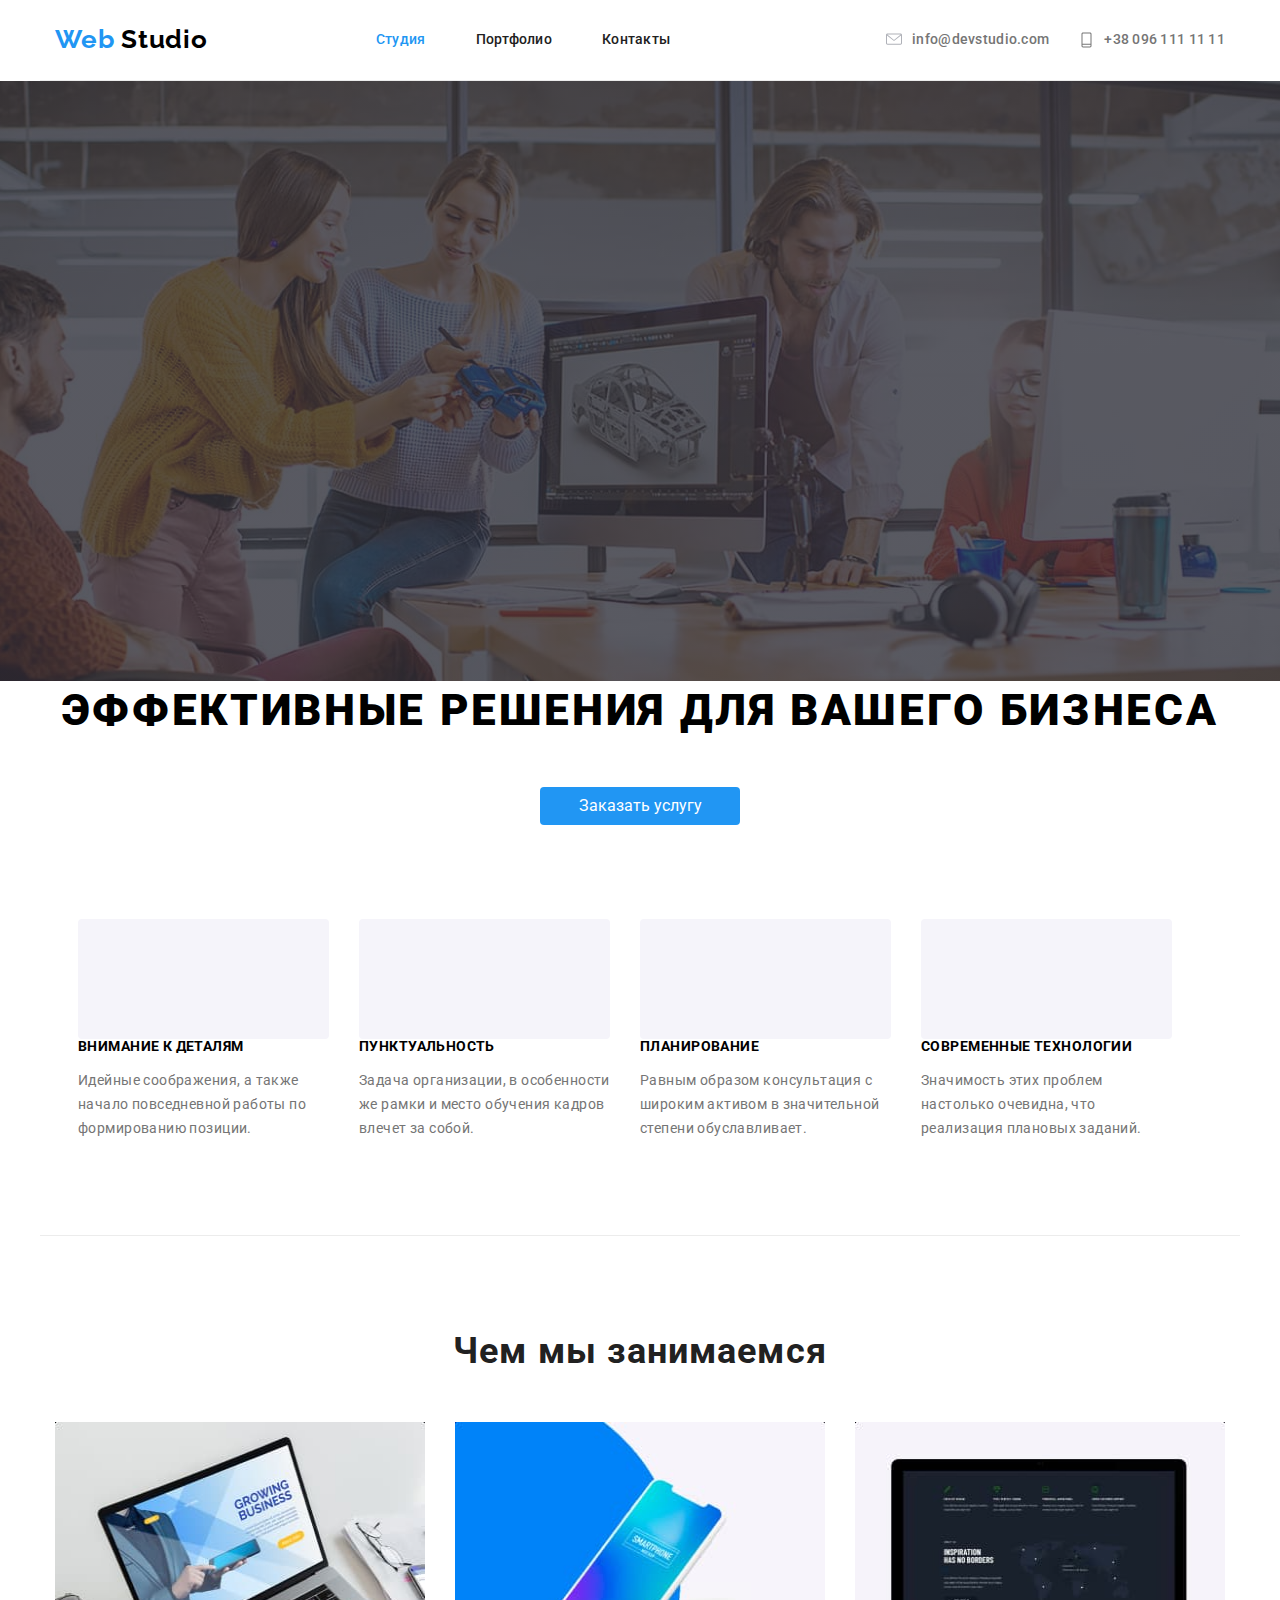
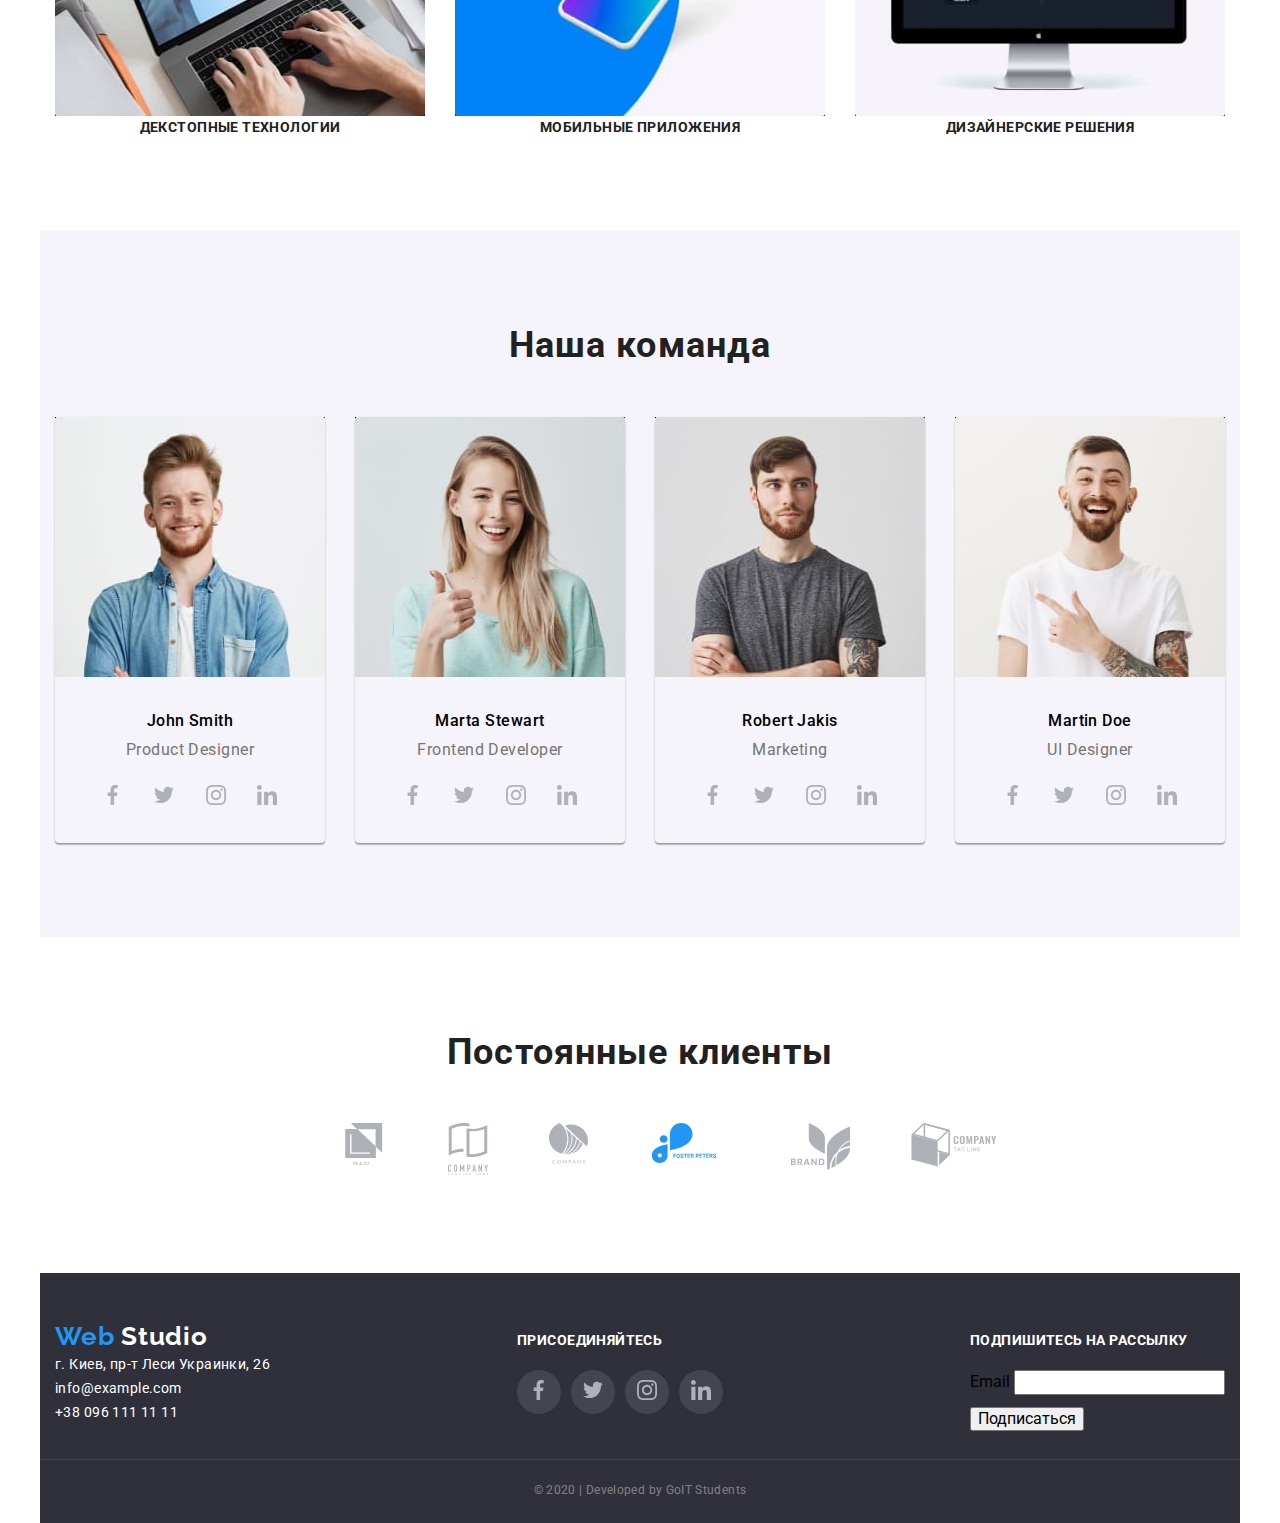
==== index.html @ b24c8917 "Сделал справйт шапку" ====
<!DOCTYPE html>
<html lang="ru">
  <head>
    <meta charset="UTF-8" />
    <meta name="viewport" content="width=device-width, initial-scale=1.0" />
    <title>Document</title>

    <link
      rel="stylesheet"
      href="https://fonts.googleapis.com/css2?family=Raleway:wght@700&family=Roboto:wght@400;500;700;900&display=swap"
    />
    <link
      rel="stylesheet"
      href="https://cdnjs.cloudflare.com/ajax/libs/modern-normalize/0.6.0/modern-normalize.min.css"
    />
    <link rel="stylesheet" href="./css/style.css" />
  </head>
  <body>
    <!--Навигация-->
    <header>
      <div class="conteiner main-nav bord">
        <nav class="main-nav">
          <a href="/">
            <p class="logo-text"><span class="logo">Web</span> Studio</p>
          </a>
          <ul class="site-nav list">
            <li class="item">
              <a href="" class="site-nav link current">Студия</a>
            </li>
            <li class="item">
              <a href="./portfolio.html" class="link">Портфолио</a>
            </li>
            <li class="item"><a href="" class="link">Контакты</a></li>
          </ul>
        </nav>
        <ul class="auth-nav list">
          <li class="item">
            <a href="mailto:info@devstudio.com" class="icon-envelope link"
              >info@devstudio.com
              <svg class="svg-envelope" width="16px" heigth="11px">
                <use href="./image/symbol-defs.svg#icon-envelope-logo"></use>
              </svg>
            </a>
          </li>
          <li class="item">
            <a href="tel:+380961111111" class="icon-vector link"
              >+38 096 111 11 11
              <svg class="svg-vector" width="15px" height="20px" ;>
                <use href="./image/symbol-defs.svg#icon-vector"></use>
              </svg>
            </a>
          </li>
        </ul>
      </div>
    </header>

    <main>
      <!--Герои-->

      <section class="hero">
        <div class="overlay"></div>

        <h1 class="hero-text">эффективные решения для вашего бизнеса</h1>
        <a href="" class="button">Заказать услугу</a>
      </section>

      <!--Преимущества-->

      <section>
        <div class="conteiner">
          <h2 class="visually-hidden">Преимущества</h2>
          <ul class="feature-list list">
            <li class="feature-item icon-antena item">
              <!-- <img
                src="./image/antena.svg"
                alt="Antena"
                width="70"
                height="70"
                class="image-feature"
              /> -->
              <h3 class="section-title">Внимание к деталям</h3>
              <p class="section-text">
                Идейные соображения, а также начало повседневной работы по
                формированию позиции.
              </p>
            </li>
            <li class="feature-item icon-watch item">
              <!-- <img
                src="./image/watch.svg"
                alt="watch"
                width="70"
                height="70"
                class="image-feature"
              /> -->
              <h3 class="section-title">Пунктуальность</h3>
              <p class="section-text">
                Задача организации, в особенности же рамки и место обучения
                кадров влечет за собой.
              </p>
            </li>
            <li class="feature-item icon-comp item">
              <!-- <img
                src="./image/comp.svg"
                alt=""
                width="70"
                height="70"
                class="image-feature"
              /> -->
              <h3 class="section-title">Планирование</h3>
              <p class="section-text">
                Равным образом консультация с широким активом в значительной
                степени обуславливает.
              </p>
            </li>
            <li class="feature-item icon-man item">
              <!-- <img
                src="./image/man.svg"
                alt=""
                width="70"
                height="70"
                class="image-feature"
              /> -->
              <h3 class="section-title">Современные технологии</h3>
              <p class="section-text">
                Значимость этих проблем настолько очевидна, что реализация
                плановых заданий.
              </p>
            </li>
          </ul>
        </div>
      </section>

      <!--Чем мы занимаемся-->

      <section>
        <div class="conteiner margin-res">
          <h2 class="section">Чем мы занимаемся</h2>
          <ul class="exp-list list">
            <li class="item">
              <img
                src="./image/img1.png"
                alt="notepad"
                width="370"
                height="294"
              />
              <p class="experience-text">Декстопные технологии</p>
            </li>
            <li class="item">
              <img
                src="./image/img2.png"
                alt="mobile"
                width="370"
                height="294"
              />
              <p class="experience-text">Мобильные приложения</p>
            </li>
            <li class="item">
              <img
                src="./image/img3.png"
                alt="design"
                width="370"
                height="294"
              />
              <p class="experience-text">Дизайнерские решения</p>
            </li>
          </ul>
        </div>
      </section>

      <!--Наша команда-->
      <section>
        <div class="conteiner color-com">
          <h2 class="section">Наша команда</h2>
          <ul class="command list">
            <li class="com-mar">
              <img
                src="./image/john-smith.png"
                alt="JohnSmith"
                width="270"
                height="260"
                class="image-com"
              />
              <h3 class="command-title">John Smith</h3>
              <p class="command-text">Product Designer</p>
              <ul class="svg-list social list">
                <li class="button-list">
                  <a href="#" class="button-icon" aria-label="Facebook">
                    <svg class="svg-icon">
                      <use
                        href="./image/icomoon/symbol-defs.svg#icon-facebook2"
                      ></use>
                    </svg>
                  </a>
                </li>
                <li class="button-list">
                  <a href="#" class="button-icon" aria-label="Twitter">
                    <svg class="svg-icon">
                      <use
                        href="./image/icomoon/symbol-defs.svg#icon-twitter2"
                      ></use>
                    </svg>
                  </a>
                </li>
                <li class="button-list">
                  <a href="#" class="button-icon" aria-label="Instagramm">
                    <svg class="svg-icon">
                      <use
                        href="./image/icomoon/symbol-defs.svg#icon-instagram2"
                      ></use>
                    </svg>
                  </a>
                </li>
                <li class="button-list">
                  <a href="#" class="button-icon" aria-label="LinkedID">
                    <svg class="svg-icon">
                      <use
                        href="./image/icomoon/symbol-defs.svg#icon-linkedid2"
                      ></use>
                    </svg>
                  </a>
                </li>
              </ul>
            </li>
            <li class="com-mar">
              <img
                src="./image/marta-steward.png"
                alt="MartaSteward"
                width="270"
                height="260"
                class="image-com"
              />
              <h3 class="command-title">Marta Stewart</h3>
              <p class="command-text">Frontend Developer</p>
              <ul class="svg-list social list">
                <li class="button-list">
                  <a href="#" class="button-icon" aria-label="Facebook">
                    <svg class="svg-icon">
                      <use
                        href="./image/icomoon/symbol-defs.svg#icon-facebook2"
                      ></use>
                    </svg>
                  </a>
                </li>
                <li class="button-list">
                  <a href="#" class="button-icon" aria-label="Twitter">
                    <svg class="svg-icon">
                      <use
                        href="./image/icomoon/symbol-defs.svg#icon-twitter2"
                      ></use>
                    </svg>
                  </a>
                </li>
                <li class="button-list">
                  <a href="#" class="button-icon" aria-label="Instagramm">
                    <svg class="svg-icon">
                      <use
                        href="./image/icomoon/symbol-defs.svg#icon-instagram2"
                      ></use>
                    </svg>
                  </a>
                </li>
                <li class="button-list">
                  <a href="#" class="button-icon" aria-label="LinkedID">
                    <svg class="svg-icon">
                      <use
                        href="./image/icomoon/symbol-defs.svg#icon-linkedid2"
                      ></use>
                    </svg>
                  </a>
                </li>
              </ul>
            </li>
            <li class="com-mar">
              <img
                src="./image/robert-jakis.png"
                alt="RobertJakis"
                width="270"
                height="260"
                class="image-com"
              />
              <h3 class="command-title">Robert Jakis</h3>
              <p class="command-text">Marketing</p>
              <ul class="svg-list social list">
                <li class="button-list">
                  <a href="#" class="button-icon" aria-label="Facebook">
                    <svg class="svg-icon">
                      <use
                        href="./image/icomoon/symbol-defs.svg#icon-facebook2"
                      ></use>
                    </svg>
                  </a>
                </li>
                <li class="button-list">
                  <a href="#" class="button-icon" aria-label="Twitter">
                    <svg class="svg-icon">
                      <use
                        href="./image/icomoon/symbol-defs.svg#icon-twitter2"
                      ></use>
                    </svg>
                  </a>
                </li>
                <li class="button-list">
                  <a href="#" class="button-icon" aria-label="Instagramm">
                    <svg class="svg-icon">
                      <use
                        href="./image/icomoon/symbol-defs.svg#icon-instagram2"
                      ></use>
                    </svg>
                  </a>
                </li>
                <li class="button-list">
                  <a href="#" class="button-icon" aria-label="LinkedID">
                    <svg class="svg-icon">
                      <use
                        href="./image/icomoon/symbol-defs.svg#icon-linkedid2"
                      ></use>
                    </svg>
                  </a>
                </li>
              </ul>
            </li>
            <li class="com-mar">
              <img
                src="./image/martin-doe.png"
                alt="MartinDoe"
                width="270"
                height="260"
                class="image-com"
              />
              <h3 class="command-title">Martin Doe</h3>
              <p class="command-text">UI Designer</p>
              <ul class="svg-list social list">
                <li class="button-list">
                  <a href="#" class="button-icon" aria-label="Facebook">
                    <svg class="svg-icon">
                      <use
                        href="./image/icomoon/symbol-defs.svg#icon-facebook2"
                      ></use>
                    </svg>
                  </a>
                </li>
                <li class="button-list">
                  <a href="#" class="button-icon" aria-label="Twitter">
                    <svg class="svg-icon">
                      <use
                        href="./image/icomoon/symbol-defs.svg#icon-twitter2"
                      ></use>
                    </svg>
                  </a>
                </li>
                <li class="button-list">
                  <a href="#" class="button-icon" aria-label="Instagramm">
                    <svg class="svg-icon">
                      <use
                        href="./image/icomoon/symbol-defs.svg#icon-instagram2"
                      ></use>
                    </svg>
                  </a>
                </li>
                <li class="button-list">
                  <a href="#" class="button-icon" aria-label="LinkedID">
                    <svg class="svg-icon">
                      <use
                        href="./image/icomoon/symbol-defs.svg#icon-linkedid2"
                      ></use>
                    </svg>
                  </a>
                </li>
              </ul>
            </li>
          </ul>
        </div>
      </section>
      <!--Постоянные клиенты-->
      <section>
        <div class="conteiner">
          <h2 class="section">Постоянные клиенты</h2>
          <ul class="clients list">
            <li class="item">
              <a href="#"
                ><img
                  src="./image/client1.svg"
                  alt="Logo1"
                  width="45"
                  height="45"
              /></a>
            </li>
            <li class="item">
              <a href="#"
                ><img
                  src="./image/client2.svg"
                  alt="Logo2"
                  width="40"
                  height="52"
              /></a>
            </li>
            <li class="item">
              <a href="#"
                ><img
                  src="./image/client3.svg"
                  alt="Logo3"
                  width="41"
                  height="41"
              /></a>
            </li>
            <li class="item">
              <a href="#"
                ><img
                  src="./image/client4.svg"
                  alt="Logo4"
                  width="82"
                  height="41"
              /></a>
            </li>
            <li class="item">
              <a href="#"
                ><img
                  src="./image/client5.svg"
                  alt="Logo5"
                  width="59"
                  height="47"
              /></a>
            </li>
            <li class="item">
              <a href="#"
                ><img
                  src="./image/client6.svg"
                  alt="Logo6"
                  width="88"
                  height="44"
              /></a>
            </li>
          </ul>
        </div>
      </section>
    </main>
    <!--Footer-->
    <footer>
      <div class="footer conteiner">
        <div class="footer-flex">
          <div class="adress-flex">
            <a href="/">
              <p class="logo-text">
                <span class="logo">Web</span><span class="studio"> Studio</span>
              </p>
            </a>
            <address class="adress">
              г. Киев, пр-т Леси Украинки, 26<br />
              <a href="mailto:info@example.com" class="adress"
                >info@example.com </a
              ><br />
              <a href="tel:+380961111111" class="adress">+38 096 111 11 11 </a>
            </address>
          </div>
          <div>
            <b class="footer-text">присоединяйтесь</b>
            <ul class="s-link list">
              <li class="footer-list">
                <a href="#" class="footer-icon" aria-label="Twitter">
                  <svg class="svg-icon">
                    <use
                      href="./image/icomoon/symbol-defs.svg#icon-facebook2"
                    ></use>
                  </svg>
                </a>
              </li>
              <li class="footer-list">
                <a href="#" class="footer-icon" aria-label="Twitter">
                  <svg class="svg-icon">
                    <use
                      href="./image/icomoon/symbol-defs.svg#icon-twitter2"
                    ></use>
                  </svg>
                </a>
              </li>
              <li class="footer-list">
                <a href="#" class="footer-icon" aria-label="Instagramm">
                  <svg class="svg-icon">
                    <use
                      href="./image/icomoon/symbol-defs.svg#icon-instagram2"
                    ></use>
                  </svg>
                </a>
              </li>
              <li class="footer-list">
                <a href="#" class="footer-icon" aria-label="LinkedID">
                  <svg class="svg-icon">
                    <use
                      href="./image/icomoon/symbol-defs.svg#icon-linkedid2"
                    ></use>
                  </svg>
                </a>
              </li>
            </ul>
          </div>
          <div class="sub-flex">
            <b class="footer-text">Подпишитесь на рассылку</b>
            <p class="text-sub">
              <label>Email</label>
              <input type="email" name="email" required />
            </p>
            <button>
              Подписаться
            </button>
          </div>
        </div>
      </div>
      <div class="copyright">
        <p class="low">&#169; 2020 | Developed by GoIT Students</p>
      </div>
    </footer>
  </body>
</html>
---- css/style.css ----
:root {
  --primary-text-color: #212121;
  --secondary-text-color: #757575;
  --accent: #2196f3;
  --white: #ffffff;
  --color-icon: #afb1b8;
  --color-footer-icon: rgba(47, 48, 58, 0.8);
}

html {
  box-sizing: border-box;
}

*,
*::before,
*::after {
  box-sizing: inherit;
}

body {
  font-family: 'Roboto', sans-serif;
}

a {
  text-decoration: none;
}

button {
  font-family: inherit;
}

.visually-hidden {
  position: absolute;
  clip: rect(0 0 0 0);
  width: 1px;
  height: 1px;
  margin: -1px;
}

.link-port {
  display: block;
  text-decoration: none;
}

.list {
  padding: 0;
  margin: 0;
  list-style: none;
}

/* .image {
  margin-right: 10px;
} */

/* .up-feat {
  padding-top: 94px;
} */
.conteiner {
  padding-bottom: 94px;
  padding-top: 94px;
  margin-left: auto;
  margin-right: auto;
  padding-left: 15px;
  padding-right: 15px;
  /* margin-bottom: 94px; */
  width: 1200px;
  /* background-color: #ffffff; */
  /* outline: 2px solid tomato; */
}

.bord {
  border-bottom: 1px solid #ececec;
}

.main-nav {
  display: flex;
  align-items: center;
  padding-top: 0;
  padding-bottom: 0;
  /* border-bottom: 1px solid #ececec; */
}

/* цвет основготекста #212121 */
/* вторичный цекст цвета #757575 */
/* акцент #2196F3 */
/* белый #FFFFFF */

/* site-nav */

/* .border-head {
  border-bottom: 1px solid #ececec;
} */

.logo {
  color: var(--accent);
}
.logo-text {
  display: block;
  margin-top: 0;
  margin-bottom: 0;
  font-family: 'Raleway', sans-serif;
  font-weight: 700;
  font-size: 26px;
  line-height: 1.2;
  letter-spacing: 0.03em;
  text-decoration: none;
  color: black;
}

.site-nav {
  display: flex;
  margin-left: 84px;
}

.site-nav .item {
  margin-right: 50px;
  /* background-color: tomato; */
}

.site-nav .item:last-child {
  margin-right: 0;
}

.site-nav .link {
  display: block;
  padding-top: 32px;
  padding-bottom: 32px;
  font-weight: 500;
  font-size: 14px;
  line-height: 1.14;
  letter-spacing: 0.02em;
  color: var(--primary-text-color);
}
.site-nav .link:hover,
.site-nav .link:focus {
  color: var(--accent);
}

.site-nav .link.current {
  color: var(--accent);
}

.auth-nav {
  display: flex;
  margin-left: auto;
  justify-content: center;
  align-items: center;
}

.auth-nav .item + .item {
  margin-left: 30px;
}

.auth-nav .link {
  font-weight: 500;
  font-size: 14px;
  line-height: 1.14;
  letter-spacing: 0.02em;
  color: var(--secondary-text-color);
}
.auth-nav .link:hover {
  color: var(--accent);
}

.icon-envelope {
  display: flex;
  align-items: center;
  justify-content: center;
  align-items: center;
  flex-direction: row-reverse;
  /* max-height: 20px; */
}

.icon-envelope:hover {
  --color2: #2196f3;
}

.svg-envelope {
  margin-right: 10px;
  margin-top: 0px;
  margin-bottom: 0px;
  max-height: 25px;
}

.icon-vector {
  display: flex;
  align-items: center;
  justify-content: center;
  align-items: center;
  flex-direction: row-reverse;
  /* max-height: 20px; */
}

.icon-vector:hover {
  --color4: #2196f3;
}

.svg-vector {
  margin-right: 10px;
  margin-top: 0px;
  margin-bottom: 0px;
  max-height: 25px;
}

/* main */

.overlay {
  height: 600px;
  max-width: 1600px;
  margin-left: auto;
  margin-right: auto;
  background-image: linear-gradient(
      to right,
      rgba(47, 48, 58, 0.8),
      rgba(47, 48, 58, 0.8)
    ),
    url(../image/Header_img.jpg);

  background-repeat: no-repeat;
  background-size: cover;
  background-position: center;
}

.hero {
  /* border-top: 1px solid #ececec; */
  /* background-color: #cccccc; */
  text-align: center;
}

.hero-text {
  margin-top: 0;
  margin-bottom: 46px;
  font-weight: 900;
  font-size: 44px;
  line-height: 1.36;
  letter-spacing: 0.06em;
  text-transform: uppercase;
}

/* преимущества */

.feature-item {
  margin-right: 30px;
}

.feature-item :last-child {
  margin-right: 0;
}

.feature-item::before {
  display: block;
  content: '';
  height: 120px;
  background-size: contain;
  background-repeat: no-repeat;
  background-position: center;
  background-color: #f5f4fa;
  border-radius: 4px;
}

/* .icon-antena::before {
  background-image: url(../image/antena.svg);
  background-size: 65px, 70px;
  margin-bottom: 30px;
}

.icon-watch::before {
  background-image: url(../image/watch.svg);
  background-size: 67px, 70px;
  margin-bottom: 30px;
}

.icon-comp::before {
  background-image: url(../image/comp.svg);
  background-size: 70px, 64px;
  margin-bottom: 30px;
}
.icon-man::before {
  background-image: url(../image/man.svg);
  background-size: 70px, 70px;
  margin-bottom: 30px;
} */
.image-feature {
  margin-bottom: 30px;
}

.feature-list {
  display: flex;
  flex-wrap: wrap;
  justify-content: center;
}

.feature-list .item {
  width: 251px;
  /* background-color: tomato; */
}

.section {
  margin-top: 0;
  margin-bottom: 50px;
  font-weight: 700;
  font-size: 36px;
  line-height: 1.17;
  letter-spacing: 0.03em;
  text-align: center;
  color: var(--primary-text-color);
}
.section-title {
  margin-top: 0;
  margin-bottom: 10;
  font-weight: 700;
  font-size: 14px;
  line-height: 1.14;
  letter-spacing: 0.03em;
  text-transform: uppercase;
}
.section-text {
  margin-top: 0;
  margin-bottom: 0;
  font-weight: 400;
  font-size: 14px;
  line-height: 1.71;
  letter-spacing: 0.03em;
  color: var(--secondary-text-color);
}

.button {
  display: inline-block;
  min-width: 200px;
  color: var(--white);
  background-color: var(--accent);
  border-radius: 4px;
  padding: 10px 32px;
  text-align: center;
}

.margin-res {
  border-top: 1px solid #ececec;
}

.advantage {
  text-align: center;
  margin-top: 0;
  margin-bottom: 0;
}

/* чем мы занимаемся */

.exp-list {
  display: flex;
}

.exp-list .item {
  margin-right: 30px;
}

.exp-list .item:last-child {
  margin-right: 0;
}

.experience-text {
  margin-top: 0;
  margin-bottom: 0;
  font-weight: 700;
  font-size: 14px;
  line-height: 1.14;
  letter-spacing: 0.03em;
  text-transform: uppercase;
  /* color: var(--white); */
  color: #212121;
  text-align: center;
}

/* наша команда */

.social-list {
  display: flex;
  justify-content: center;
  align-items: center;
}

.color-com {
  background: #f5f4fa;
}

.command {
  display: flex;
}

.com-mar {
  box-shadow: 0px 2px 1px rgba(0, 0, 0, 0.2), 0px 1px 1px rgba(0, 0, 0, 0.14),
    0px 1px 3px rgba(0, 0, 0, 0.12);
  border-radius: 4px;
  margin-right: 30px;
}
.com-mar:last-child {
  margin-right: 0;
}

.social {
  display: flex;
  width: 206px;
  height: 44px;
}

.image-com {
  margin-bottom: 30px;
}

.command-title {
  margin-top: 0;
  margin-bottom: 10px;
  font-weight: 500;
  font-size: 16px;
  line-height: 1.19;
  letter-spacing: 0.03em;
  text-align: center;
}
.command-text {
  margin-bottom: 16px;
  margin-top: 0;
  font-weight: normal;
  font-size: 16px;
  line-height: 1.19;
  letter-spacing: 0.03em;
  color: var(--secondary-text-color);
  text-align: center;
}

.button-list {
  display: flex;
  border: none;
  width: 44px;
  height: 44px;
  border-radius: 100%;
  justify-content: center;
  align-items: center;
}

.button-list:hover {
  background-color: var(--accent);
}

.svg-list {
  display: flex;
  padding: 0;
  margin-left: 32px;
  margin-bottom: 24px;
  list-style: none;
  justify-content: space-around;
  align-items: center;
}

.button-icon {
  padding: 0;
  border: none;
  border-radius: 100%;
}

/* .button-icon:hover {
  background-color: var(--accent);
} */

.svg-icon {
  --color1: #afb1b8;
  width: 20px;
  height: 20px;
}

.svg-icon:hover {
  --color1: white;
}

/* clients */

.clients {
  display: flex;
  justify-content: center;
}

.clients .item {
  margin-left: 60px;
}

/* footer */

.studio {
  color: #ffffff;
}

.footer {
  padding-top: 48px;
  padding-bottom: 28px;
  background-color: #2f303a;
}

.footer-flex {
  display: flex;
  align-items: baseline;
  justify-content: space-between;
}

.text-sub {
  margin-top: 0;
  margin-bottom: 12px;
}

/* .adress-flex {
  margin-right: 69px;
} */

/* .sub-flex {
  margin-left: auto;
} */

.s-link {
  display: flex;
}

.footer-list {
  display: flex;
  margin-right: 10px;
  border: none;
  width: 44px;
  height: 44px;
  border-radius: 100%;
  justify-content: center;
  align-items: center;
  background-color: rgba(255, 255, 255, 0.1);
}

.footer-list:hover {
  background-color: var(--accent);
}

.footer-list:last-child {
  margin-right: 0px;
}

.footer-icon {
  color: var(--white);
  /* background-color: var(--color-footer-icon); */
}
.footer-icon:hover {
  background-color: var(--accent);
}
.adress {
  font-weight: 400;
  font-size: 14px;
  line-height: 1.71;
  letter-spacing: 0.03em;
  font-style: normal;
  color: #ffffff;
}

.footer-text {
  display: inline-block;
  margin-bottom: 21px;
  font-weight: 700;
  font-size: 14px;
  line-height: 1.14;
  letter-spacing: 0.03em;
  text-transform: uppercase;
  color: #ffffff;
}

.copyright {
  margin-right: auto;
  margin-left: auto;
  margin-top: 0;
  margin-bottom: 0;
  /* padding-top: 18px;
  padding-bottom: 18px; */
  width: 1200px;
  background-color: #2f303a;
  border-top: 1px solid rgba(255, 255, 255, 0.1);
}
.low {
  margin-top: 0;
  margin-bottom: 0;
  padding-top: 18px;
  padding-bottom: 21px;
  font-weight: 400;
  font-size: 12px;
  line-height: 2;
  text-align: center;
  letter-spacing: 0.03em;
  color: rgba(255, 255, 255, 0.4);
}

/* Портфолио */

.port-flex {
  display: flex;
  justify-content: center;
  margin-bottom: 50px;
}

.port-flex .item {
  margin-right: 8px;
}
.port-flex .item:last-child {
  margin-right: 0;
}

.work-flex {
  display: flex;
  flex-wrap: wrap;
  /* background-color: teal; */
}

.work-flex .item {
  width: 370px;
  /* background-color: tomato; */

  margin-right: 30px;
  margin-bottom: 30px;
}

.work-flex .item:nth-child(3n) {
  margin-right: 0;
}

.work-flex .item:nth-child(-n3) {
  margin-bottom: 0;
}

.portfolio-box {
  /* text-decoration: none; */
  padding-left: 24px;
  padding-right: 24px;
  padding-top: 20px;
  padding-bottom: 20px;
}

.portfolio-title {
  margin-top: 0;
  margin-bottom: 0;
  font-weight: 700;
  font-size: 18px;
  line-height: 2;
  letter-spacing: 0.06em;
}

.portfolio-text {
  margin-top: 0;
  margin-bottom: 0;
  font-weight: 400;
  font-size: 16px;
  line-height: 1.87;
  letter-spacing: 0.03em;
  /* background-color: grey; */
}

.portfolio-descriprion {
  font-weight: 400;
  font-size: 18px;
  line-height: 1.56;
  letter-spacing: 0.03em;
  color: var(--white);
}

.button-pf {
  color: var(--primary-text-color);
  background-color: var(--white);
}

.button-pf:hover,
.button-pf:focus {
  color: var(--white);
  background-color: var(--accent);
}
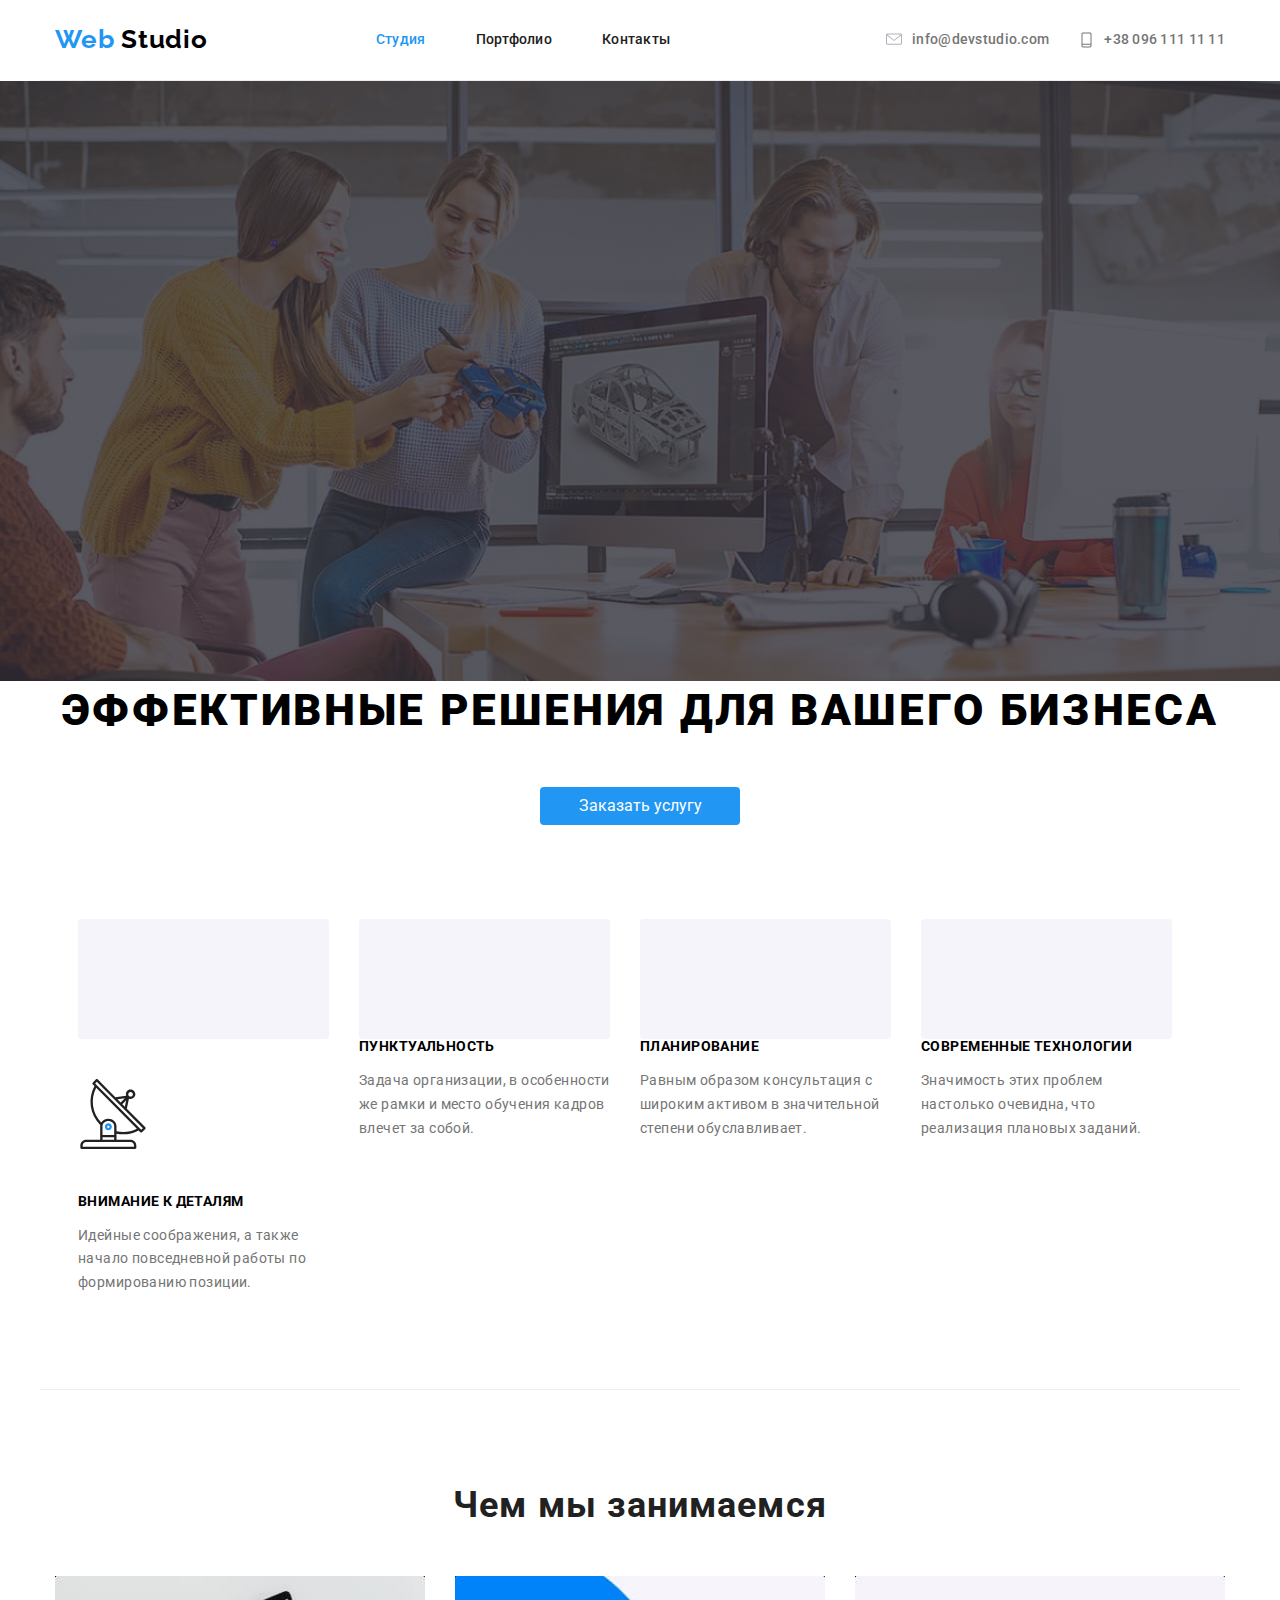
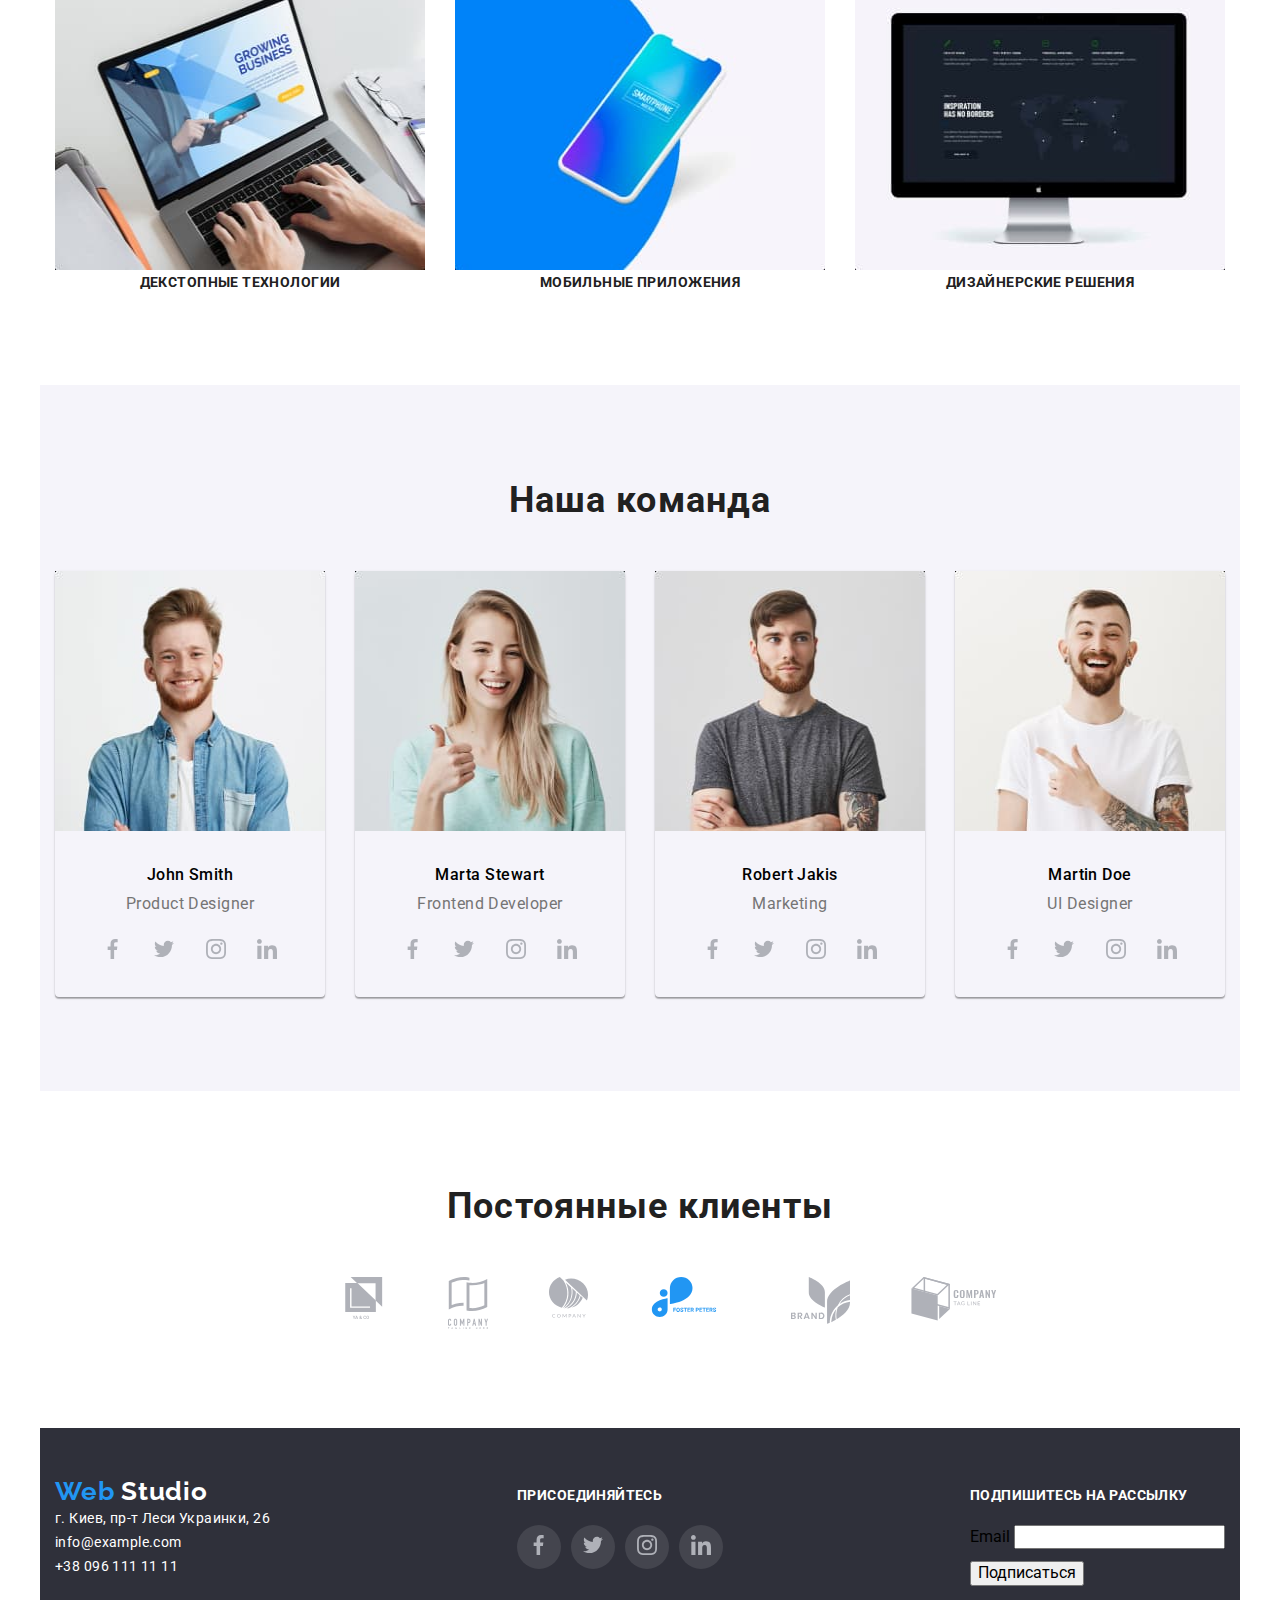
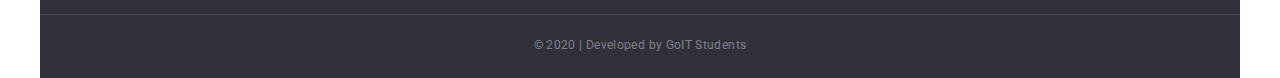
==== commit 8e9a7679: "Начал преимущества спрайт" ====
--- a/index.html
+++ b/index.html
@@ -71,6 +71,9 @@
           <h2 class="visually-hidden">Преимущества</h2>
           <ul class="feature-list list">
             <li class="feature-item icon-antena item">
+              <svg width="70" heigth="70">
+                <use href="./image/symbol-defs.svg#icon-antena"></use>
+              </svg>
               <!-- <img
                 src="./image/antena.svg"
                 alt="Antena"
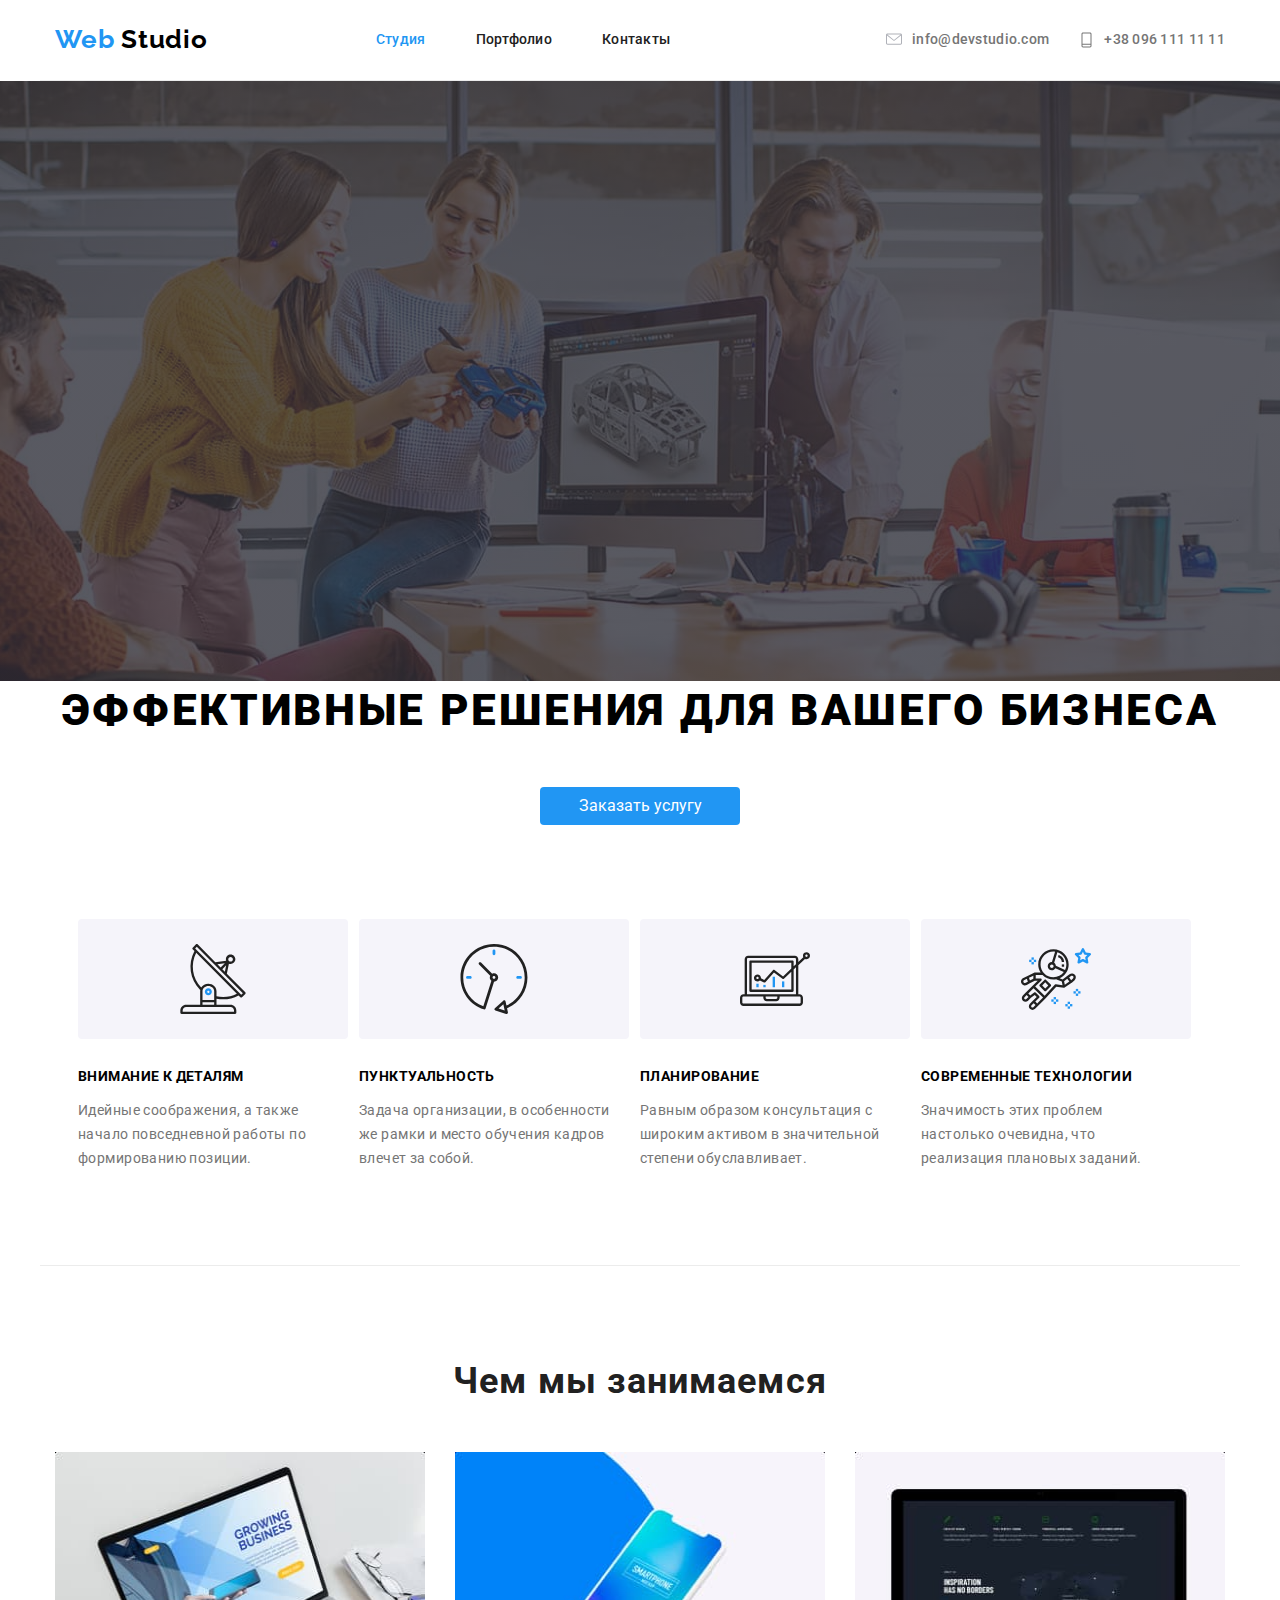
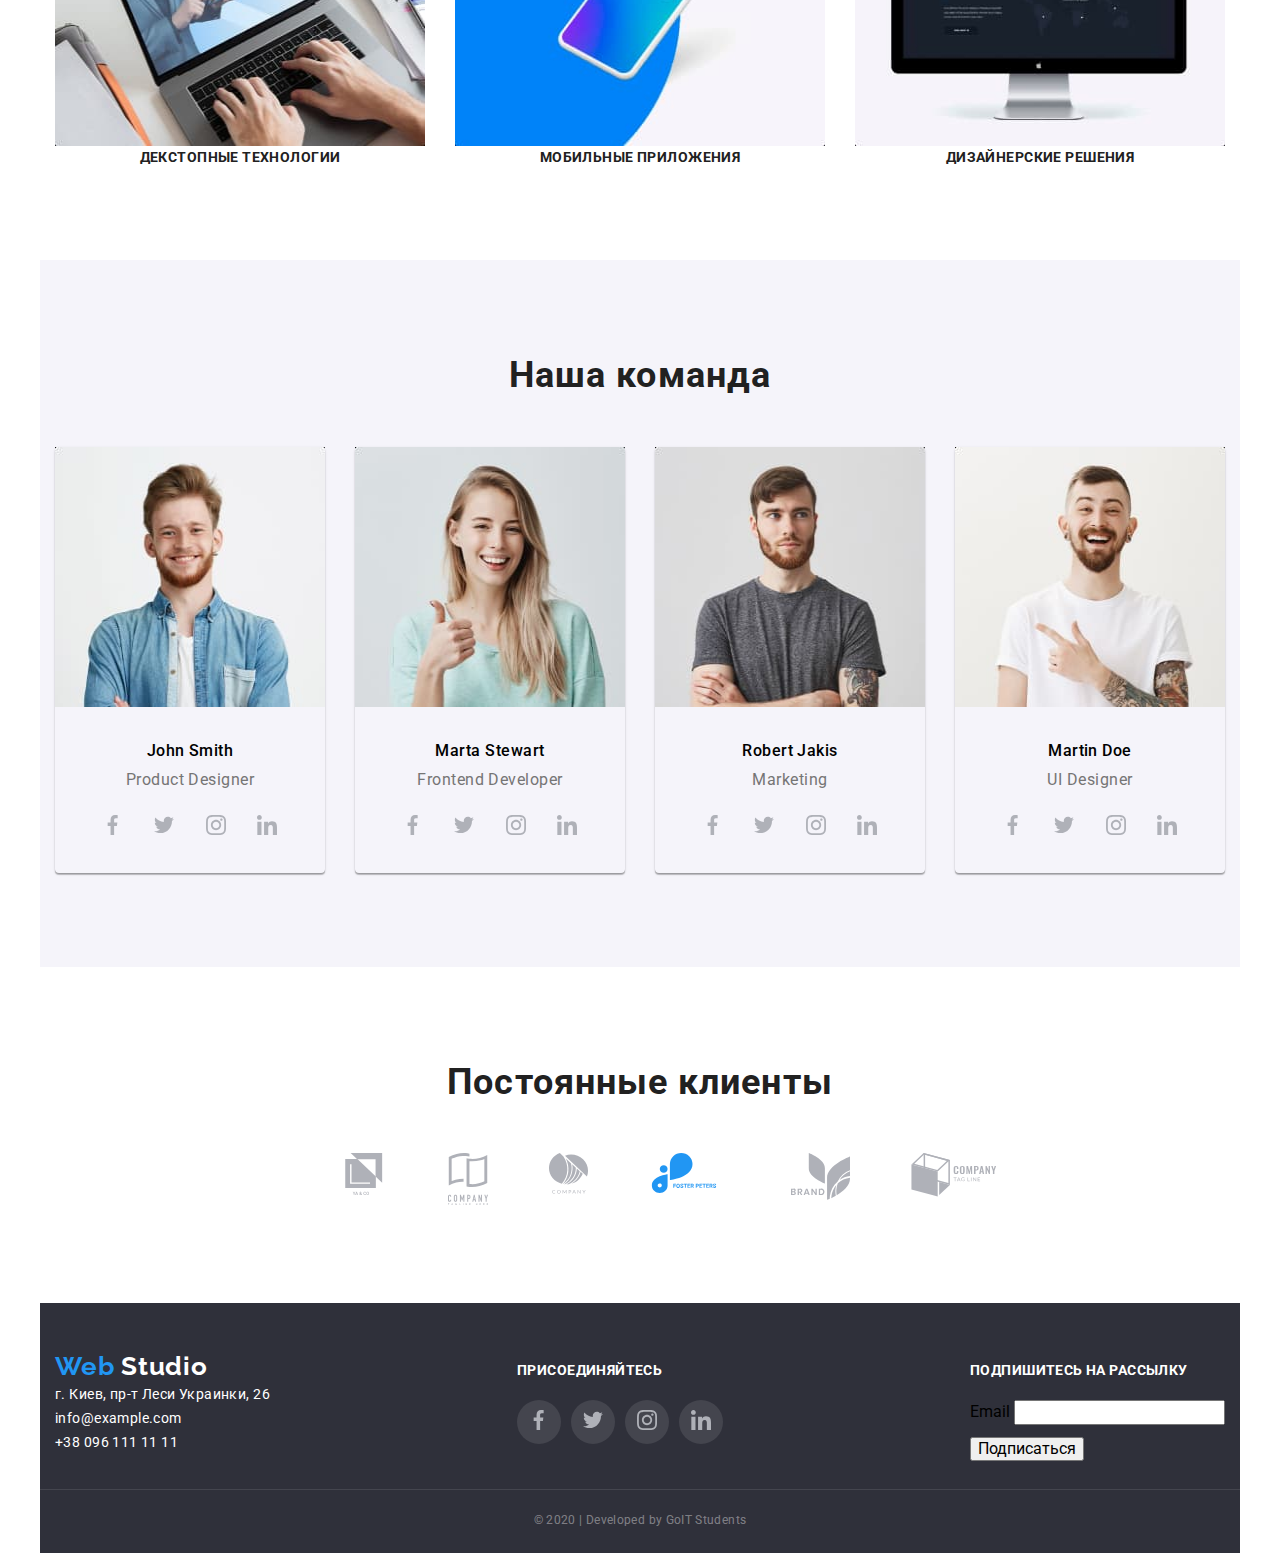
==== commit 535a4288: "Спрайт в преимущества, и поправлены линки соу сети" ====
--- a/index.html
+++ b/index.html
@@ -70,59 +70,48 @@
         <div class="conteiner">
           <h2 class="visually-hidden">Преимущества</h2>
           <ul class="feature-list list">
-            <li class="feature-item icon-antena item">
-              <svg width="70" heigth="70">
-                <use href="./image/symbol-defs.svg#icon-antena"></use>
-              </svg>
-              <!-- <img
-                src="./image/antena.svg"
-                alt="Antena"
-                width="70"
-                height="70"
-                class="image-feature"
-              /> -->
+            <li class="item">
+              <div class="feature-icon">
+                <svg width="70" heigth="70">
+                  <use href="./image/symbol-defs.svg#icon-antena"></use>
+                </svg>
+              </div>
               <h3 class="section-title">Внимание к деталям</h3>
               <p class="section-text">
                 Идейные соображения, а также начало повседневной работы по
                 формированию позиции.
               </p>
             </li>
-            <li class="feature-item icon-watch item">
-              <!-- <img
-                src="./image/watch.svg"
-                alt="watch"
-                width="70"
-                height="70"
-                class="image-feature"
-              /> -->
+            <li class="item">
+              <div class="feature-icon">
+                <svg width="70" heigth="70">
+                  <use href="./image/symbol-defs.svg#icon-watch"></use>
+                </svg>
+              </div>
               <h3 class="section-title">Пунктуальность</h3>
               <p class="section-text">
                 Задача организации, в особенности же рамки и место обучения
                 кадров влечет за собой.
               </p>
             </li>
-            <li class="feature-item icon-comp item">
-              <!-- <img
-                src="./image/comp.svg"
-                alt=""
-                width="70"
-                height="70"
-                class="image-feature"
-              /> -->
+            <li class="item">
+              <div class="feature-icon">
+                <svg width="70" heigth="70">
+                  <use href="./image/symbol-defs.svg#icon-comp"></use>
+                </svg>
+              </div>
               <h3 class="section-title">Планирование</h3>
               <p class="section-text">
                 Равным образом консультация с широким активом в значительной
                 степени обуславливает.
               </p>
             </li>
-            <li class="feature-item icon-man item">
-              <!-- <img
-                src="./image/man.svg"
-                alt=""
-                width="70"
-                height="70"
-                class="image-feature"
-              /> -->
+            <li class="item">
+              <div class="feature-icon">
+                <svg width="70" heigth="70">
+                  <use href="./image/symbol-defs.svg#icon-man"></use>
+                </svg>
+              </div>
               <h3 class="section-title">Современные технологии</h3>
               <p class="section-text">
                 Значимость этих проблем настолько очевидна, что реализация
--- a/css/style.css
+++ b/css/style.css
@@ -239,47 +239,17 @@
 
 /* преимущества */
 
-.feature-item {
-  margin-right: 30px;
-}
-
-.feature-item :last-child {
-  margin-right: 0;
-}
-
-.feature-item::before {
-  display: block;
-  content: '';
+.feature-icon {
+  display: flex;
+  margin-bottom: 30px;
+  width: 270px;
   height: 120px;
-  background-size: contain;
-  background-repeat: no-repeat;
-  background-position: center;
   background-color: #f5f4fa;
   border-radius: 4px;
-}
-
-/* .icon-antena::before {
-  background-image: url(../image/antena.svg);
-  background-size: 65px, 70px;
-  margin-bottom: 30px;
-}
-
-.icon-watch::before {
-  background-image: url(../image/watch.svg);
-  background-size: 67px, 70px;
-  margin-bottom: 30px;
-}
-
-.icon-comp::before {
-  background-image: url(../image/comp.svg);
-  background-size: 70px, 64px;
-  margin-bottom: 30px;
-}
-.icon-man::before {
-  background-image: url(../image/man.svg);
-  background-size: 70px, 70px;
-  margin-bottom: 30px;
-} */
+  justify-content: center;
+  align-items: center;
+}
+
 .image-feature {
   margin-bottom: 30px;
 }
@@ -292,7 +262,7 @@
 
 .feature-list .item {
   width: 251px;
-  /* background-color: tomato; */
+  margin-right: 30px;
 }
 
 .section {
@@ -468,7 +438,7 @@
 }
 
 .svg-icon:hover {
-  --color1: white;
+  --color3: white;
 }
 
 /* clients */
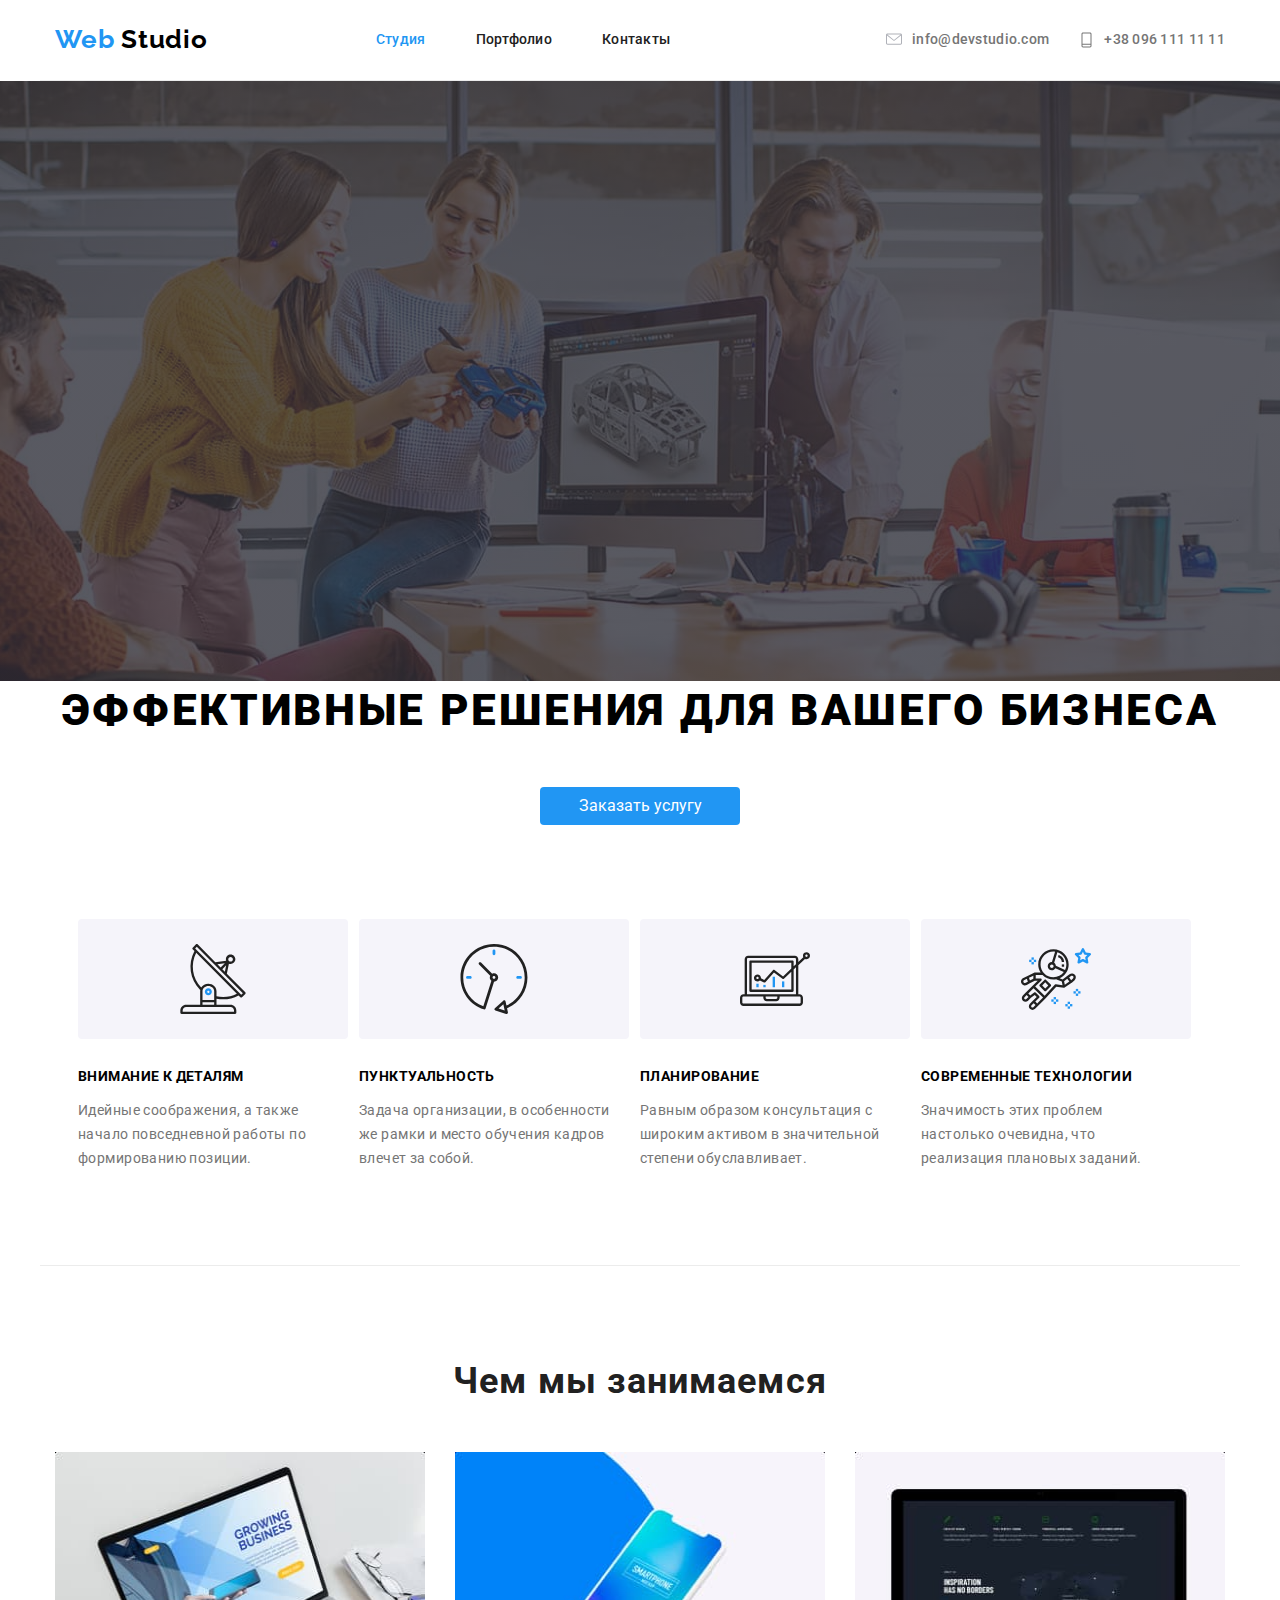
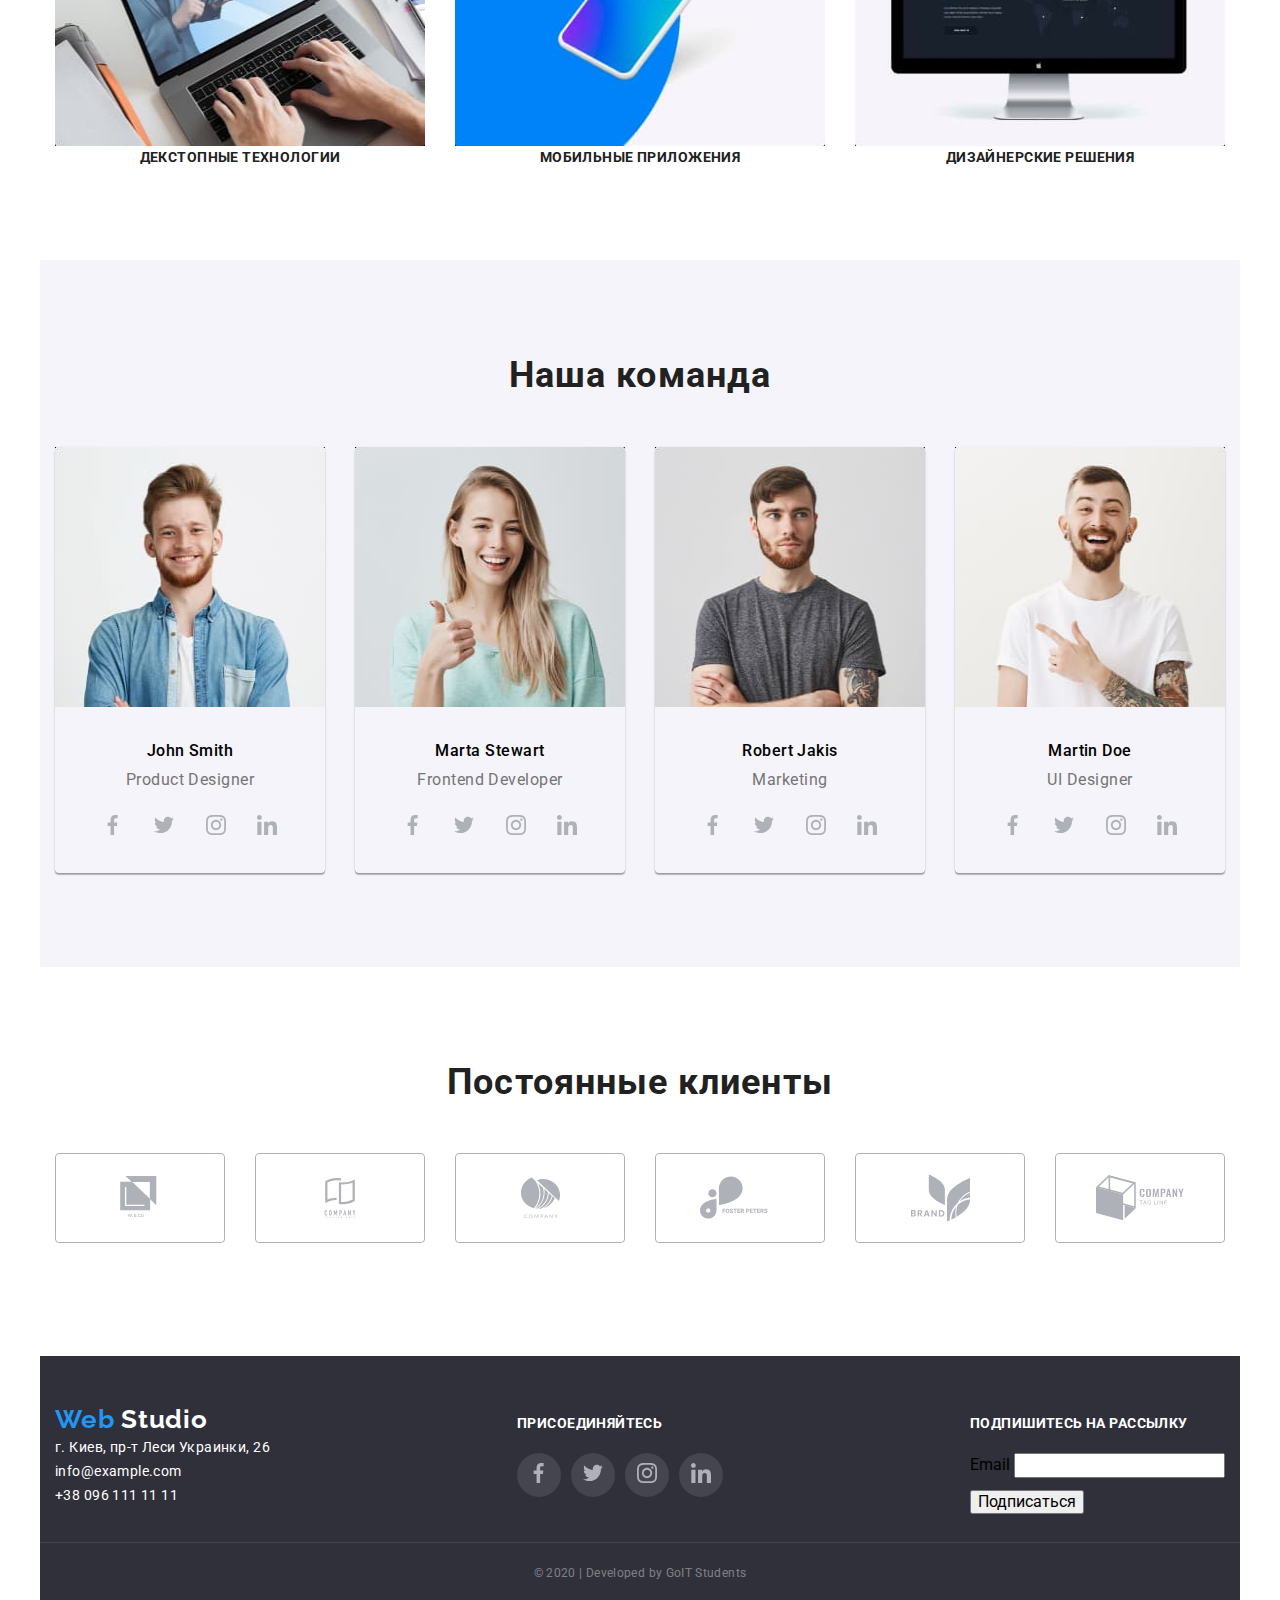
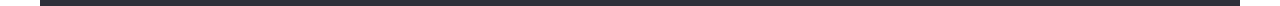
==== commit d29c871c: "Сделал главную страницу" ====
--- a/index.html
+++ b/index.html
@@ -367,60 +367,48 @@
       <section>
         <div class="conteiner">
           <h2 class="section">Постоянные клиенты</h2>
-          <ul class="clients list">
-            <li class="item">
-              <a href="#"
-                ><img
-                  src="./image/client1.svg"
-                  alt="Logo1"
-                  width="45"
-                  height="45"
-              /></a>
-            </li>
-            <li class="item">
-              <a href="#"
-                ><img
-                  src="./image/client2.svg"
-                  alt="Logo2"
-                  width="40"
-                  height="52"
-              /></a>
-            </li>
-            <li class="item">
-              <a href="#"
-                ><img
-                  src="./image/client3.svg"
-                  alt="Logo3"
-                  width="41"
-                  height="41"
-              /></a>
-            </li>
-            <li class="item">
-              <a href="#"
-                ><img
-                  src="./image/client4.svg"
-                  alt="Logo4"
-                  width="82"
-                  height="41"
-              /></a>
-            </li>
-            <li class="item">
-              <a href="#"
-                ><img
-                  src="./image/client5.svg"
-                  alt="Logo5"
-                  width="59"
-                  height="47"
-              /></a>
-            </li>
-            <li class="item">
-              <a href="#"
-                ><img
-                  src="./image/client6.svg"
-                  alt="Logo6"
-                  width="88"
-                  height="44"
-              /></a>
+          <ul class="clients">
+            <li class="client-list">
+              <a href="#" class="client-card">
+                <svg width="44" heigth="49">
+                  <use href="./image/symbol-defs.svg#icon-client1"></use>
+                </svg>
+              </a>
+            </li>
+            <li class="client-list">
+              <a href="#" class="client-card">
+                <svg width="40" heigth="52">
+                  <use href="./image/symbol-defs.svg#icon-client2"></use>
+                </svg>
+              </a>
+            </li>
+            <li class="client-list" class="client-card">
+              <a href="#" class="client-card">
+                <svg width="41" heigth="42">
+                  <use href="./image/symbol-defs.svg#icon-client3"></use>
+                </svg>
+              </a>
+            </li>
+            <li class="client-list">
+              <a href="#" class="client-card">
+                <svg width="80" heigth="42">
+                  <use href="./image/symbol-defs.svg#icon-client4"></use>
+                </svg>
+              </a>
+            </li>
+            <li class="client-list">
+              <a href="#" class="client-card">
+                <svg width="59" heigth="47">
+                  <use href="./image/symbol-defs.svg#icon-client5"></use>
+                </svg>
+              </a>
+            </li>
+            <li class="client-list">
+              <a href="#" class="client-card">
+                <svg width="88" heigth="45">
+                  <use href="./image/symbol-defs.svg#icon-client6"></use>
+                </svg>
+              </a>
             </li>
           </ul>
         </div>
--- a/css/style.css
+++ b/css/style.css
@@ -446,10 +446,35 @@
 .clients {
   display: flex;
   justify-content: center;
-}
-
-.clients .item {
-  margin-left: 60px;
+  align-items: center;
+  padding: 0px;
+}
+
+.client-list {
+  /* outline: 2px solid tomato; */
+  margin-right: 30px;
+  list-style: none;
+  padding: 0;
+}
+
+.client-list:last-child {
+  margin-right: 0px;
+}
+
+.client-card {
+  display: inline-flex;
+  margin: 0;
+  padding: 0;
+  width: 170px;
+  height: 90px;
+  justify-content: center;
+  border: 1px solid #afb1b8;
+  border-radius: 4px;
+}
+
+.client-card:hover {
+  border: 1px solid var(--accent);
+  --color3: #2196f3;
 }
 
 /* footer */
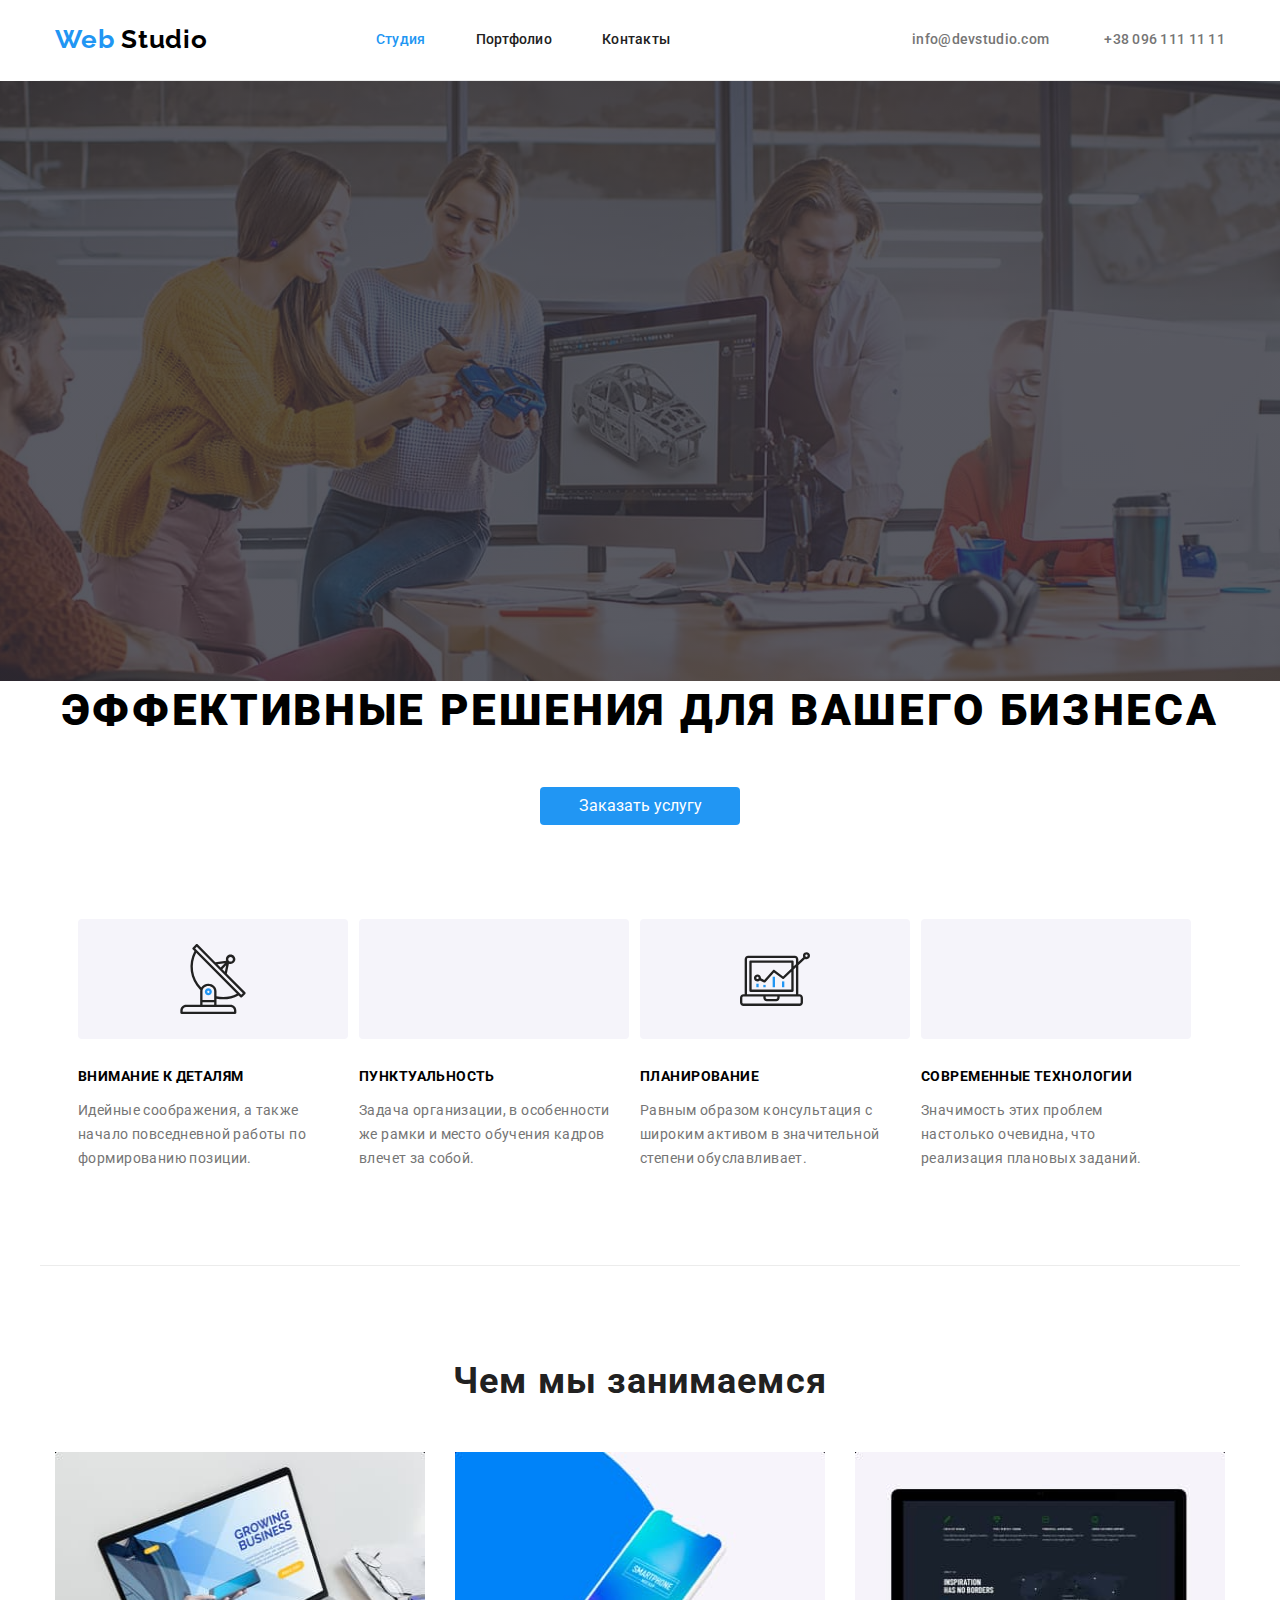
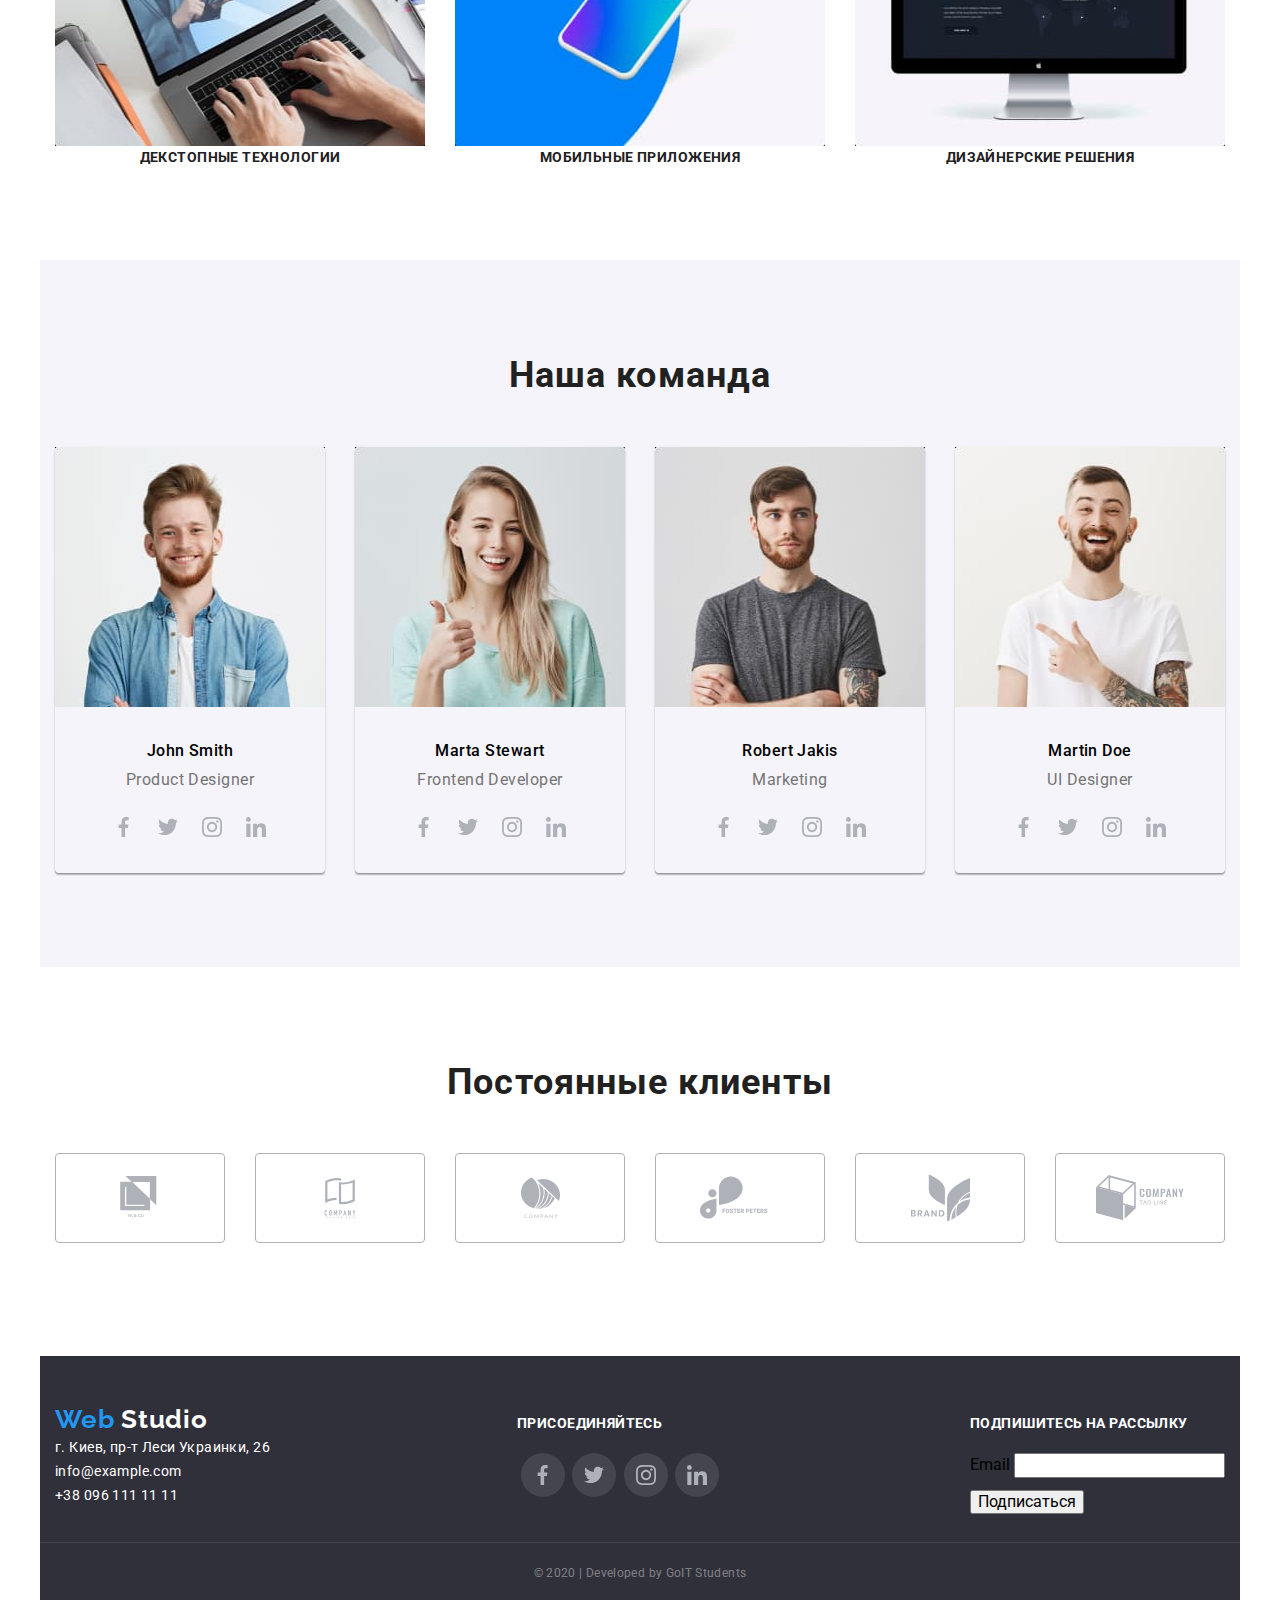
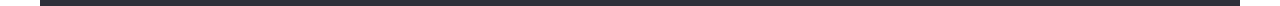
==== commit eb439f5e: "Финиш" ====
--- a/index.html
+++ b/index.html
@@ -174,8 +174,8 @@
               />
               <h3 class="command-title">John Smith</h3>
               <p class="command-text">Product Designer</p>
-              <ul class="svg-list social list">
-                <li class="button-list">
+              <ul class="svg-list">
+                <li>
                   <a href="#" class="button-icon" aria-label="Facebook">
                     <svg class="svg-icon">
                       <use
@@ -184,7 +184,7 @@
                     </svg>
                   </a>
                 </li>
-                <li class="button-list">
+                <li>
                   <a href="#" class="button-icon" aria-label="Twitter">
                     <svg class="svg-icon">
                       <use
@@ -193,7 +193,7 @@
                     </svg>
                   </a>
                 </li>
-                <li class="button-list">
+                <li>
                   <a href="#" class="button-icon" aria-label="Instagramm">
                     <svg class="svg-icon">
                       <use
@@ -202,7 +202,7 @@
                     </svg>
                   </a>
                 </li>
-                <li class="button-list">
+                <li>
                   <a href="#" class="button-icon" aria-label="LinkedID">
                     <svg class="svg-icon">
                       <use
@@ -223,8 +223,8 @@
               />
               <h3 class="command-title">Marta Stewart</h3>
               <p class="command-text">Frontend Developer</p>
-              <ul class="svg-list social list">
-                <li class="button-list">
+              <ul class="svg-list">
+                <li>
                   <a href="#" class="button-icon" aria-label="Facebook">
                     <svg class="svg-icon">
                       <use
@@ -233,7 +233,7 @@
                     </svg>
                   </a>
                 </li>
-                <li class="button-list">
+                <li>
                   <a href="#" class="button-icon" aria-label="Twitter">
                     <svg class="svg-icon">
                       <use
@@ -242,7 +242,7 @@
                     </svg>
                   </a>
                 </li>
-                <li class="button-list">
+                <li>
                   <a href="#" class="button-icon" aria-label="Instagramm">
                     <svg class="svg-icon">
                       <use
@@ -251,7 +251,7 @@
                     </svg>
                   </a>
                 </li>
-                <li class="button-list">
+                <li>
                   <a href="#" class="button-icon" aria-label="LinkedID">
                     <svg class="svg-icon">
                       <use
@@ -272,8 +272,8 @@
               />
               <h3 class="command-title">Robert Jakis</h3>
               <p class="command-text">Marketing</p>
-              <ul class="svg-list social list">
-                <li class="button-list">
+              <ul class="svg-list">
+                <li>
                   <a href="#" class="button-icon" aria-label="Facebook">
                     <svg class="svg-icon">
                       <use
@@ -282,7 +282,7 @@
                     </svg>
                   </a>
                 </li>
-                <li class="button-list">
+                <li>
                   <a href="#" class="button-icon" aria-label="Twitter">
                     <svg class="svg-icon">
                       <use
@@ -291,7 +291,7 @@
                     </svg>
                   </a>
                 </li>
-                <li class="button-list">
+                <li>
                   <a href="#" class="button-icon" aria-label="Instagramm">
                     <svg class="svg-icon">
                       <use
@@ -300,7 +300,7 @@
                     </svg>
                   </a>
                 </li>
-                <li class="button-list">
+                <li>
                   <a href="#" class="button-icon" aria-label="LinkedID">
                     <svg class="svg-icon">
                       <use
@@ -321,8 +321,8 @@
               />
               <h3 class="command-title">Martin Doe</h3>
               <p class="command-text">UI Designer</p>
-              <ul class="svg-list social list">
-                <li class="button-list">
+              <ul class="svg-list">
+                <li>
                   <a href="#" class="button-icon" aria-label="Facebook">
                     <svg class="svg-icon">
                       <use
@@ -331,7 +331,7 @@
                     </svg>
                   </a>
                 </li>
-                <li class="button-list">
+                <li>
                   <a href="#" class="button-icon" aria-label="Twitter">
                     <svg class="svg-icon">
                       <use
@@ -340,7 +340,7 @@
                     </svg>
                   </a>
                 </li>
-                <li class="button-list">
+                <li>
                   <a href="#" class="button-icon" aria-label="Instagramm">
                     <svg class="svg-icon">
                       <use
@@ -349,7 +349,7 @@
                     </svg>
                   </a>
                 </li>
-                <li class="button-list">
+                <li>
                   <a href="#" class="button-icon" aria-label="LinkedID">
                     <svg class="svg-icon">
                       <use
@@ -434,9 +434,9 @@
           </div>
           <div>
             <b class="footer-text">присоединяйтесь</b>
-            <ul class="s-link list">
-              <li class="footer-list">
-                <a href="#" class="footer-icon" aria-label="Twitter">
+            <ul class="s-link">
+              <li>
+                <a href="#" class="footer-list" aria-label="Twitter">
                   <svg class="svg-icon">
                     <use
                       href="./image/icomoon/symbol-defs.svg#icon-facebook2"
@@ -444,17 +444,17 @@
                   </svg>
                 </a>
               </li>
-              <li class="footer-list">
-                <a href="#" class="footer-icon" aria-label="Twitter">
-                  <svg class="svg-icon">
+              <li>
+                <a href="#" class="footer-list" aria-label="Twitter">
+                  <svg class="svg-icon item">
                     <use
                       href="./image/icomoon/symbol-defs.svg#icon-twitter2"
                     ></use>
                   </svg>
                 </a>
               </li>
-              <li class="footer-list">
-                <a href="#" class="footer-icon" aria-label="Instagramm">
+              <li>
+                <a href="#" class="footer-list" aria-label="Instagramm">
                   <svg class="svg-icon">
                     <use
                       href="./image/icomoon/symbol-defs.svg#icon-instagram2"
@@ -462,8 +462,8 @@
                   </svg>
                 </a>
               </li>
-              <li class="footer-list">
-                <a href="#" class="footer-icon" aria-label="LinkedID">
+              <li>
+                <a href="#" class="footer-list" aria-label="LinkedID">
                   <svg class="svg-icon">
                     <use
                       href="./image/icomoon/symbol-defs.svg#icon-linkedid2"
--- a/css/style.css
+++ b/css/style.css
@@ -40,6 +40,11 @@
 .link-port {
   display: block;
   text-decoration: none;
+  border-top-left-radius: 1px;
+  border-top-left-radius: 1px;
+  overflow: hidden;
+  box-shadow: 1px 4px 6px rgba(0, 0, 0, 0.16), 0px 4px 4px rgba(0, 0, 0, 0.06),
+    0px 1px 1px rgba(0, 0, 0, 0.12);
 }
 
 .list {
@@ -367,11 +372,11 @@
   margin-right: 0;
 }
 
-.social {
+/* .social {
   display: flex;
   width: 206px;
   height: 44px;
-}
+} */
 
 .image-com {
   margin-bottom: 30px;
@@ -397,39 +402,29 @@
   text-align: center;
 }
 
-.button-list {
-  display: flex;
-  border: none;
+.svg-list {
+  display: flex;
+  padding-left: 32px;
+  padding-right: 32px;
+  padding-bottom: 24px;
+  list-style: none;
+  justify-content: center;
+  align-items: center;
+}
+
+.button-icon {
+  display: inline-flex;
   width: 44px;
   height: 44px;
+  justify-content: space-around;
+  align-items: center;
   border-radius: 100%;
-  justify-content: center;
-  align-items: center;
-}
-
-.button-list:hover {
+}
+
+.button-icon:hover {
+  border-radius: 100%;
   background-color: var(--accent);
 }
-
-.svg-list {
-  display: flex;
-  padding: 0;
-  margin-left: 32px;
-  margin-bottom: 24px;
-  list-style: none;
-  justify-content: space-around;
-  align-items: center;
-}
-
-.button-icon {
-  padding: 0;
-  border: none;
-  border-radius: 100%;
-}
-
-/* .button-icon:hover {
-  background-color: var(--accent);
-} */
 
 .svg-icon {
   --color1: #afb1b8;
@@ -510,6 +505,13 @@
 
 .s-link {
   display: flex;
+  width: 206px;
+  height: 44px;
+  margin: 0;
+  padding: 0;
+  list-style: none;
+  justify-content: space-around;
+  align-items: center;
 }
 
 .footer-list {
@@ -532,13 +534,6 @@
   margin-right: 0px;
 }
 
-.footer-icon {
-  color: var(--white);
-  /* background-color: var(--color-footer-icon); */
-}
-.footer-icon:hover {
-  background-color: var(--accent);
-}
 .adress {
   font-weight: 400;
   font-size: 14px;
@@ -626,6 +621,16 @@
   padding-right: 24px;
   padding-top: 20px;
   padding-bottom: 20px;
+  box-sizing: border-box;
+  border-right: 1px solid #eeeeee;
+  border-left: 1px solid #eeeeee;
+  border-bottom: 1px solid #eeeeee;
+  border-bottom-right-radius: 1px;
+  border-bottom-left-radius: 1px;
+}
+
+.card-image {
+  display: block;
 }
 
 .portfolio-title {
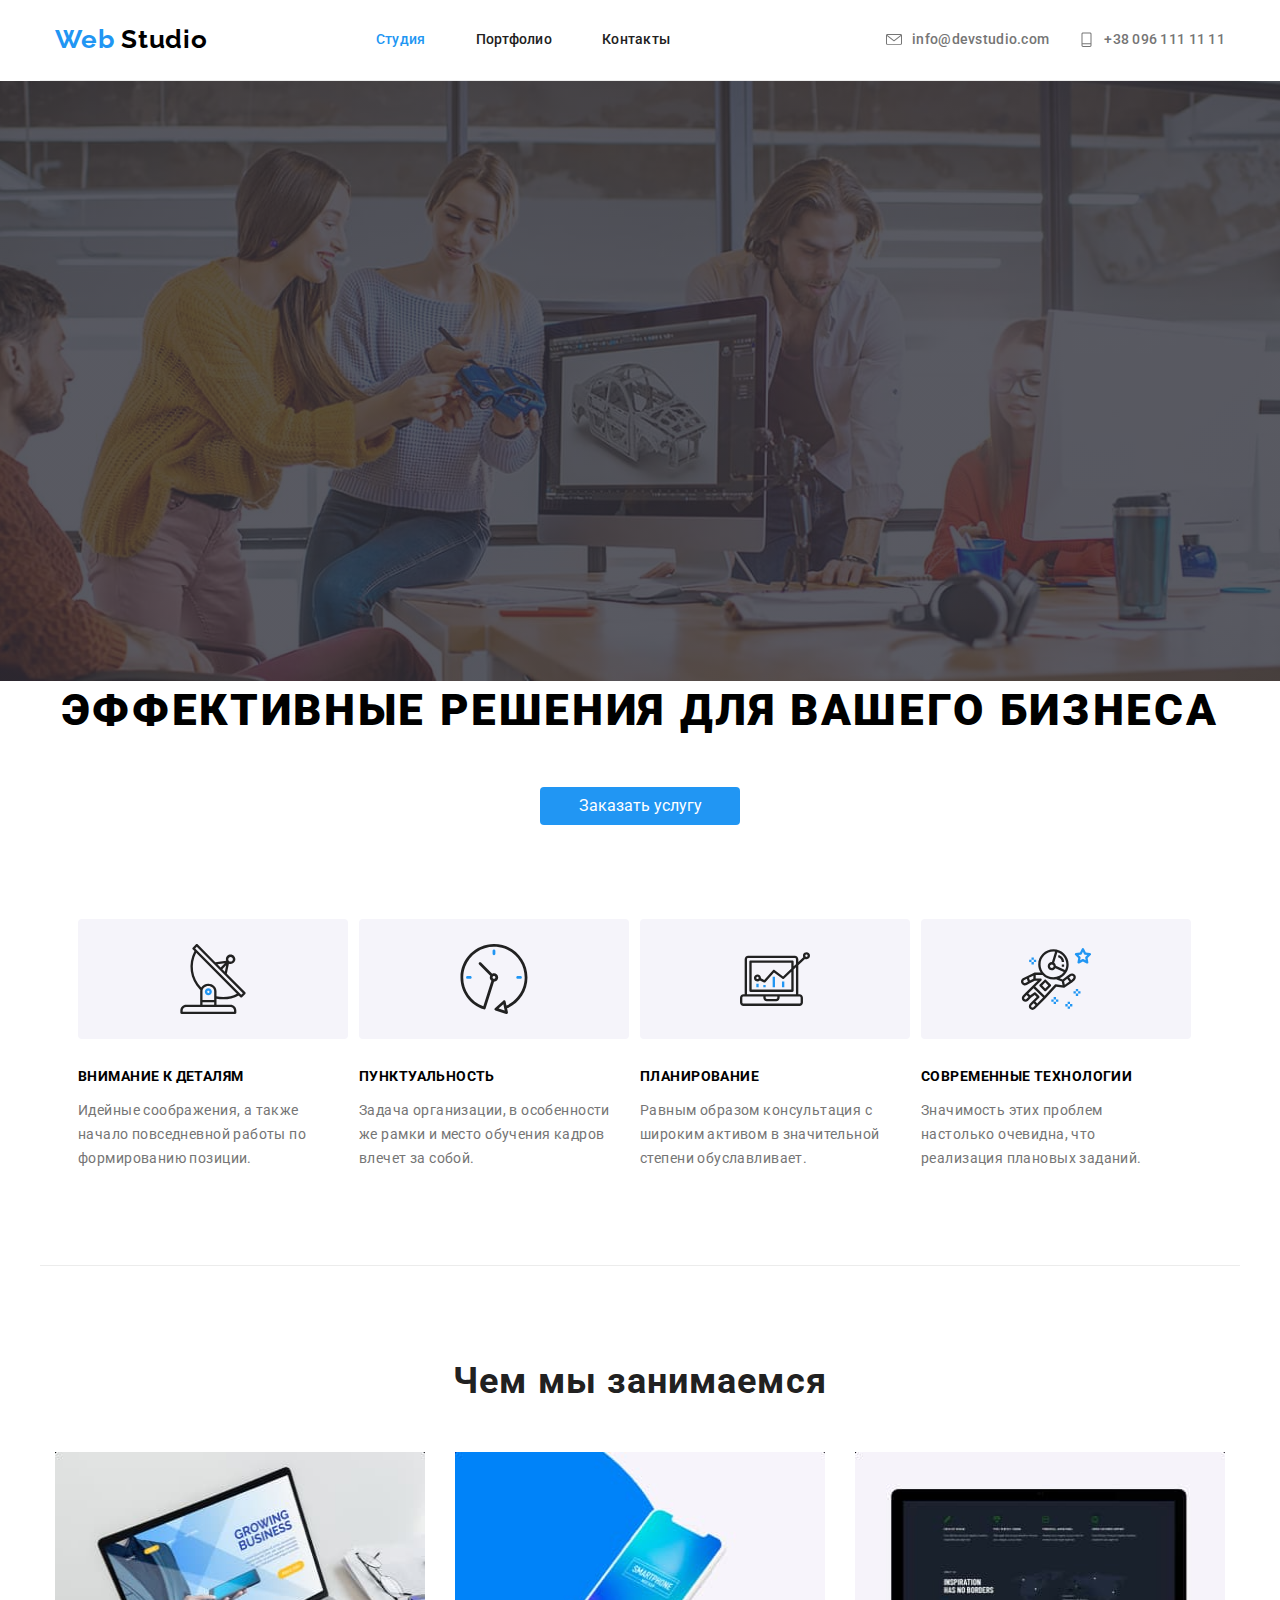
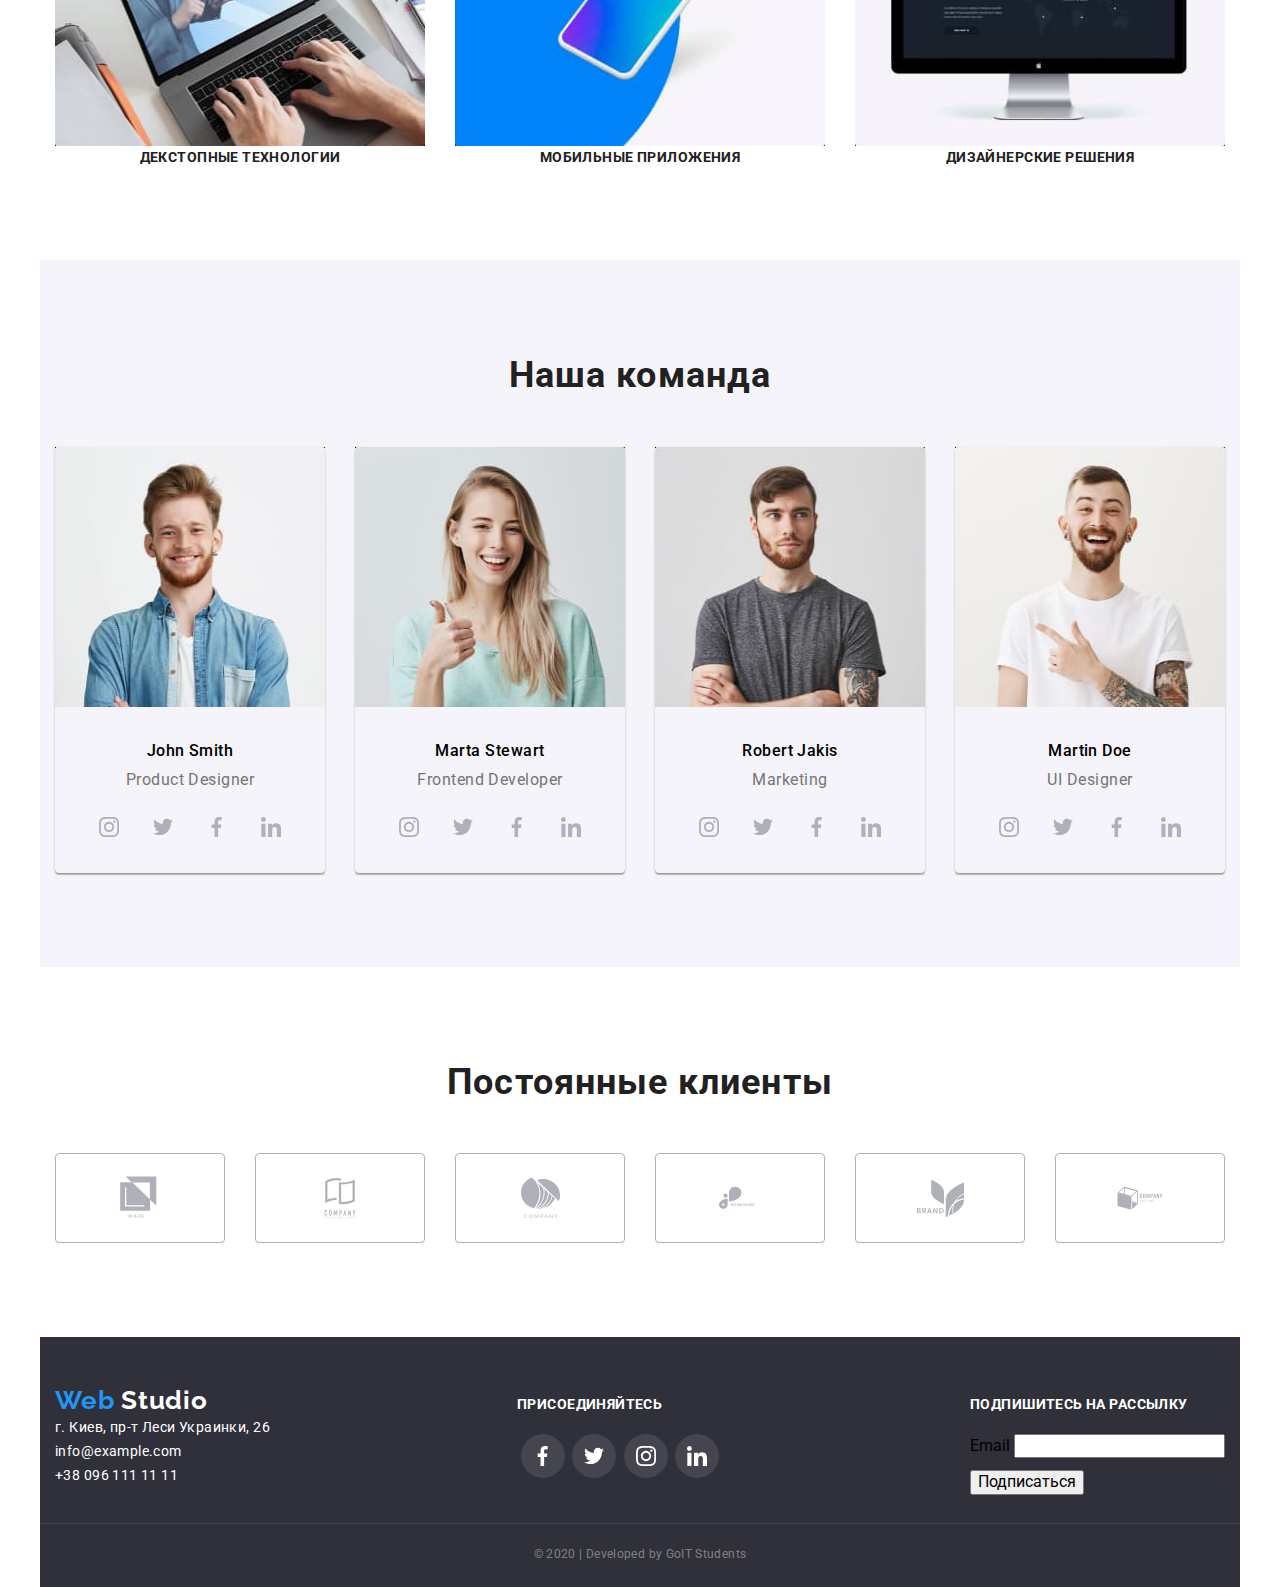
==== commit 2041b326: "Исправлены иконки" ====
--- a/index.html
+++ b/index.html
@@ -175,36 +175,36 @@
               <h3 class="command-title">John Smith</h3>
               <p class="command-text">Product Designer</p>
               <ul class="svg-list">
-                <li>
+                <li class="social_item">
+                  <a href="#" class="button-icon" aria-label="Instagramm">
+                    <svg class="svg-icon" width="20" height="20">
+                      <use
+                        href="./image/icomoon/symbol-defs.svg#icon-instagram2"
+                      ></use>
+                    </svg>
+                  </a>
+                </li>
+                <li class="social_item">
+                  <a href="#" class="button-icon" aria-label="Twitter">
+                    <svg class="svg-icon" width="20" height="20">
+                      <use
+                        href="./image/icomoon/symbol-defs.svg#icon-twitter2"
+                      ></use>
+                    </svg>
+                  </a>
+                </li>
+                <li class="social_item">
                   <a href="#" class="button-icon" aria-label="Facebook">
-                    <svg class="svg-icon">
+                    <svg class="svg-icon" width="20" height="20">
                       <use
                         href="./image/icomoon/symbol-defs.svg#icon-facebook2"
                       ></use>
                     </svg>
                   </a>
                 </li>
-                <li>
-                  <a href="#" class="button-icon" aria-label="Twitter">
-                    <svg class="svg-icon">
-                      <use
-                        href="./image/icomoon/symbol-defs.svg#icon-twitter2"
-                      ></use>
-                    </svg>
-                  </a>
-                </li>
-                <li>
-                  <a href="#" class="button-icon" aria-label="Instagramm">
-                    <svg class="svg-icon">
-                      <use
-                        href="./image/icomoon/symbol-defs.svg#icon-instagram2"
-                      ></use>
-                    </svg>
-                  </a>
-                </li>
-                <li>
+                <li class="social_item">
                   <a href="#" class="button-icon" aria-label="LinkedID">
-                    <svg class="svg-icon">
+                    <svg class="svg-icon" width="20" height="20">
                       <use
                         href="./image/icomoon/symbol-defs.svg#icon-linkedid2"
                       ></use>
@@ -224,36 +224,36 @@
               <h3 class="command-title">Marta Stewart</h3>
               <p class="command-text">Frontend Developer</p>
               <ul class="svg-list">
-                <li>
+                <li class="social_item">
+                  <a href="#" class="button-icon" aria-label="Instagramm">
+                    <svg class="svg-icon" width="20" height="20">
+                      <use
+                        href="./image/icomoon/symbol-defs.svg#icon-instagram2"
+                      ></use>
+                    </svg>
+                  </a>
+                </li>
+                <li class="social_item">
+                  <a href="#" class="button-icon" aria-label="Twitter">
+                    <svg class="svg-icon" width="20" height="20">
+                      <use
+                        href="./image/icomoon/symbol-defs.svg#icon-twitter2"
+                      ></use>
+                    </svg>
+                  </a>
+                </li>
+                <li class="social_item">
                   <a href="#" class="button-icon" aria-label="Facebook">
-                    <svg class="svg-icon">
+                    <svg class="svg-icon" width="20" height="20">
                       <use
                         href="./image/icomoon/symbol-defs.svg#icon-facebook2"
                       ></use>
                     </svg>
                   </a>
                 </li>
-                <li>
-                  <a href="#" class="button-icon" aria-label="Twitter">
-                    <svg class="svg-icon">
-                      <use
-                        href="./image/icomoon/symbol-defs.svg#icon-twitter2"
-                      ></use>
-                    </svg>
-                  </a>
-                </li>
-                <li>
-                  <a href="#" class="button-icon" aria-label="Instagramm">
-                    <svg class="svg-icon">
-                      <use
-                        href="./image/icomoon/symbol-defs.svg#icon-instagram2"
-                      ></use>
-                    </svg>
-                  </a>
-                </li>
-                <li>
+                <li class="social_item">
                   <a href="#" class="button-icon" aria-label="LinkedID">
-                    <svg class="svg-icon">
+                    <svg class="svg-icon" width="20" height="20">
                       <use
                         href="./image/icomoon/symbol-defs.svg#icon-linkedid2"
                       ></use>
@@ -273,36 +273,36 @@
               <h3 class="command-title">Robert Jakis</h3>
               <p class="command-text">Marketing</p>
               <ul class="svg-list">
-                <li>
+                <li class="social_item">
+                  <a href="#" class="button-icon" aria-label="Instagramm">
+                    <svg class="svg-icon" width="20" height="20">
+                      <use
+                        href="./image/icomoon/symbol-defs.svg#icon-instagram2"
+                      ></use>
+                    </svg>
+                  </a>
+                </li>
+                <li class="social_item">
+                  <a href="#" class="button-icon" aria-label="Twitter">
+                    <svg class="svg-icon" width="20" height="20">
+                      <use
+                        href="./image/icomoon/symbol-defs.svg#icon-twitter2"
+                      ></use>
+                    </svg>
+                  </a>
+                </li>
+                <li class="social_item">
                   <a href="#" class="button-icon" aria-label="Facebook">
-                    <svg class="svg-icon">
+                    <svg class="svg-icon" width="20" height="20">
                       <use
                         href="./image/icomoon/symbol-defs.svg#icon-facebook2"
                       ></use>
                     </svg>
                   </a>
                 </li>
-                <li>
-                  <a href="#" class="button-icon" aria-label="Twitter">
-                    <svg class="svg-icon">
-                      <use
-                        href="./image/icomoon/symbol-defs.svg#icon-twitter2"
-                      ></use>
-                    </svg>
-                  </a>
-                </li>
-                <li>
-                  <a href="#" class="button-icon" aria-label="Instagramm">
-                    <svg class="svg-icon">
-                      <use
-                        href="./image/icomoon/symbol-defs.svg#icon-instagram2"
-                      ></use>
-                    </svg>
-                  </a>
-                </li>
-                <li>
+                <li class="social_item">
                   <a href="#" class="button-icon" aria-label="LinkedID">
-                    <svg class="svg-icon">
+                    <svg class="svg-icon" width="20" height="20">
                       <use
                         href="./image/icomoon/symbol-defs.svg#icon-linkedid2"
                       ></use>
@@ -322,36 +322,36 @@
               <h3 class="command-title">Martin Doe</h3>
               <p class="command-text">UI Designer</p>
               <ul class="svg-list">
-                <li>
+                <li class="social_item">
+                  <a href="#" class="button-icon" aria-label="Instagramm">
+                    <svg class="svg-icon" width="20" height="20">
+                      <use
+                        href="./image/icomoon/symbol-defs.svg#icon-instagram2"
+                      ></use>
+                    </svg>
+                  </a>
+                </li>
+                <li class="social_item">
+                  <a href="#" class="button-icon" aria-label="Twitter">
+                    <svg class="svg-icon" width="20" height="20">
+                      <use
+                        href="./image/icomoon/symbol-defs.svg#icon-twitter2"
+                      ></use>
+                    </svg>
+                  </a>
+                </li>
+                <li class="social_item">
                   <a href="#" class="button-icon" aria-label="Facebook">
-                    <svg class="svg-icon">
+                    <svg class="svg-icon" width="20" height="20">
                       <use
                         href="./image/icomoon/symbol-defs.svg#icon-facebook2"
                       ></use>
                     </svg>
                   </a>
                 </li>
-                <li>
-                  <a href="#" class="button-icon" aria-label="Twitter">
-                    <svg class="svg-icon">
-                      <use
-                        href="./image/icomoon/symbol-defs.svg#icon-twitter2"
-                      ></use>
-                    </svg>
-                  </a>
-                </li>
-                <li>
-                  <a href="#" class="button-icon" aria-label="Instagramm">
-                    <svg class="svg-icon">
-                      <use
-                        href="./image/icomoon/symbol-defs.svg#icon-instagram2"
-                      ></use>
-                    </svg>
-                  </a>
-                </li>
-                <li>
+                <li class="social_item">
                   <a href="#" class="button-icon" aria-label="LinkedID">
-                    <svg class="svg-icon">
+                    <svg class="svg-icon" width="20" height="20">
                       <use
                         href="./image/icomoon/symbol-defs.svg#icon-linkedid2"
                       ></use>
@@ -370,42 +370,42 @@
           <ul class="clients">
             <li class="client-list">
               <a href="#" class="client-card">
-                <svg width="44" heigth="49">
+                <svg width="44" height="49">
                   <use href="./image/symbol-defs.svg#icon-client1"></use>
                 </svg>
               </a>
             </li>
             <li class="client-list">
               <a href="#" class="client-card">
-                <svg width="40" heigth="52">
+                <svg width="40" height="52">
                   <use href="./image/symbol-defs.svg#icon-client2"></use>
                 </svg>
               </a>
             </li>
             <li class="client-list" class="client-card">
               <a href="#" class="client-card">
-                <svg width="41" heigth="42">
+                <svg width="41" height="42">
                   <use href="./image/symbol-defs.svg#icon-client3"></use>
                 </svg>
               </a>
             </li>
             <li class="client-list">
               <a href="#" class="client-card">
-                <svg width="80" heigth="42">
+                <svg width="80" height="42">
                   <use href="./image/symbol-defs.svg#icon-client4"></use>
                 </svg>
               </a>
             </li>
             <li class="client-list">
               <a href="#" class="client-card">
-                <svg width="59" heigth="47">
+                <svg width="59" height="47">
                   <use href="./image/symbol-defs.svg#icon-client5"></use>
                 </svg>
               </a>
             </li>
             <li class="client-list">
               <a href="#" class="client-card">
-                <svg width="88" heigth="45">
+                <svg width="88" height="45">
                   <use href="./image/symbol-defs.svg#icon-client6"></use>
                 </svg>
               </a>
@@ -437,7 +437,7 @@
             <ul class="s-link">
               <li>
                 <a href="#" class="footer-list" aria-label="Twitter">
-                  <svg class="svg-icon">
+                  <svg class="svg-icon_footer" width="20" height="20">
                     <use
                       href="./image/icomoon/symbol-defs.svg#icon-facebook2"
                     ></use>
@@ -446,7 +446,7 @@
               </li>
               <li>
                 <a href="#" class="footer-list" aria-label="Twitter">
-                  <svg class="svg-icon item">
+                  <svg class="svg-icon_footer" width="20" height="20">
                     <use
                       href="./image/icomoon/symbol-defs.svg#icon-twitter2"
                     ></use>
@@ -455,7 +455,7 @@
               </li>
               <li>
                 <a href="#" class="footer-list" aria-label="Instagramm">
-                  <svg class="svg-icon">
+                  <svg class="svg-icon_footer" width="20" height="20">
                     <use
                       href="./image/icomoon/symbol-defs.svg#icon-instagram2"
                     ></use>
@@ -464,7 +464,7 @@
               </li>
               <li>
                 <a href="#" class="footer-list" aria-label="LinkedID">
-                  <svg class="svg-icon">
+                  <svg class="svg-icon_footer" width="20" height="20">
                     <use
                       href="./image/icomoon/symbol-defs.svg#icon-linkedid2"
                     ></use>
--- a/css/style.css
+++ b/css/style.css
@@ -177,7 +177,7 @@
 }
 
 .icon-envelope:hover {
-  --color2: #2196f3;
+  --color4: #2196f3;
 }
 
 .svg-envelope {
@@ -412,6 +412,14 @@
   align-items: center;
 }
 
+.social_item {
+  margin-right: 10px;
+}
+
+.social_item:last-child {
+  margin-right: 0;
+}
+
 .button-icon {
   display: inline-flex;
   width: 44px;
@@ -422,18 +430,12 @@
 }
 
 .button-icon:hover {
-  border-radius: 100%;
   background-color: var(--accent);
+  --color3: white;
 }
 
 .svg-icon {
   --color1: #afb1b8;
-  width: 20px;
-  height: 20px;
-}
-
-.svg-icon:hover {
-  --color3: white;
 }
 
 /* clients */
@@ -443,10 +445,12 @@
   justify-content: center;
   align-items: center;
   padding: 0px;
+  margin: 0;
 }
 
 .client-list {
-  /* outline: 2px solid tomato; */
+  margin-top: 0;
+  margin-bottom: 0;
   margin-right: 30px;
   list-style: none;
   padding: 0;
@@ -463,6 +467,7 @@
   width: 170px;
   height: 90px;
   justify-content: center;
+  align-items: center;
   border: 1px solid #afb1b8;
   border-radius: 4px;
 }
@@ -494,14 +499,6 @@
   margin-top: 0;
   margin-bottom: 12px;
 }
-
-/* .adress-flex {
-  margin-right: 69px;
-} */
-
-/* .sub-flex {
-  margin-left: auto;
-} */
 
 .s-link {
   display: flex;
@@ -514,6 +511,9 @@
   align-items: center;
 }
 
+.svg-icon_footer {
+  --color3: var(--white);
+}
 .footer-list {
   display: flex;
   margin-right: 10px;
@@ -528,6 +528,7 @@
 
 .footer-list:hover {
   background-color: var(--accent);
+  --color3: var(--white);
 }
 
 .footer-list:last-child {
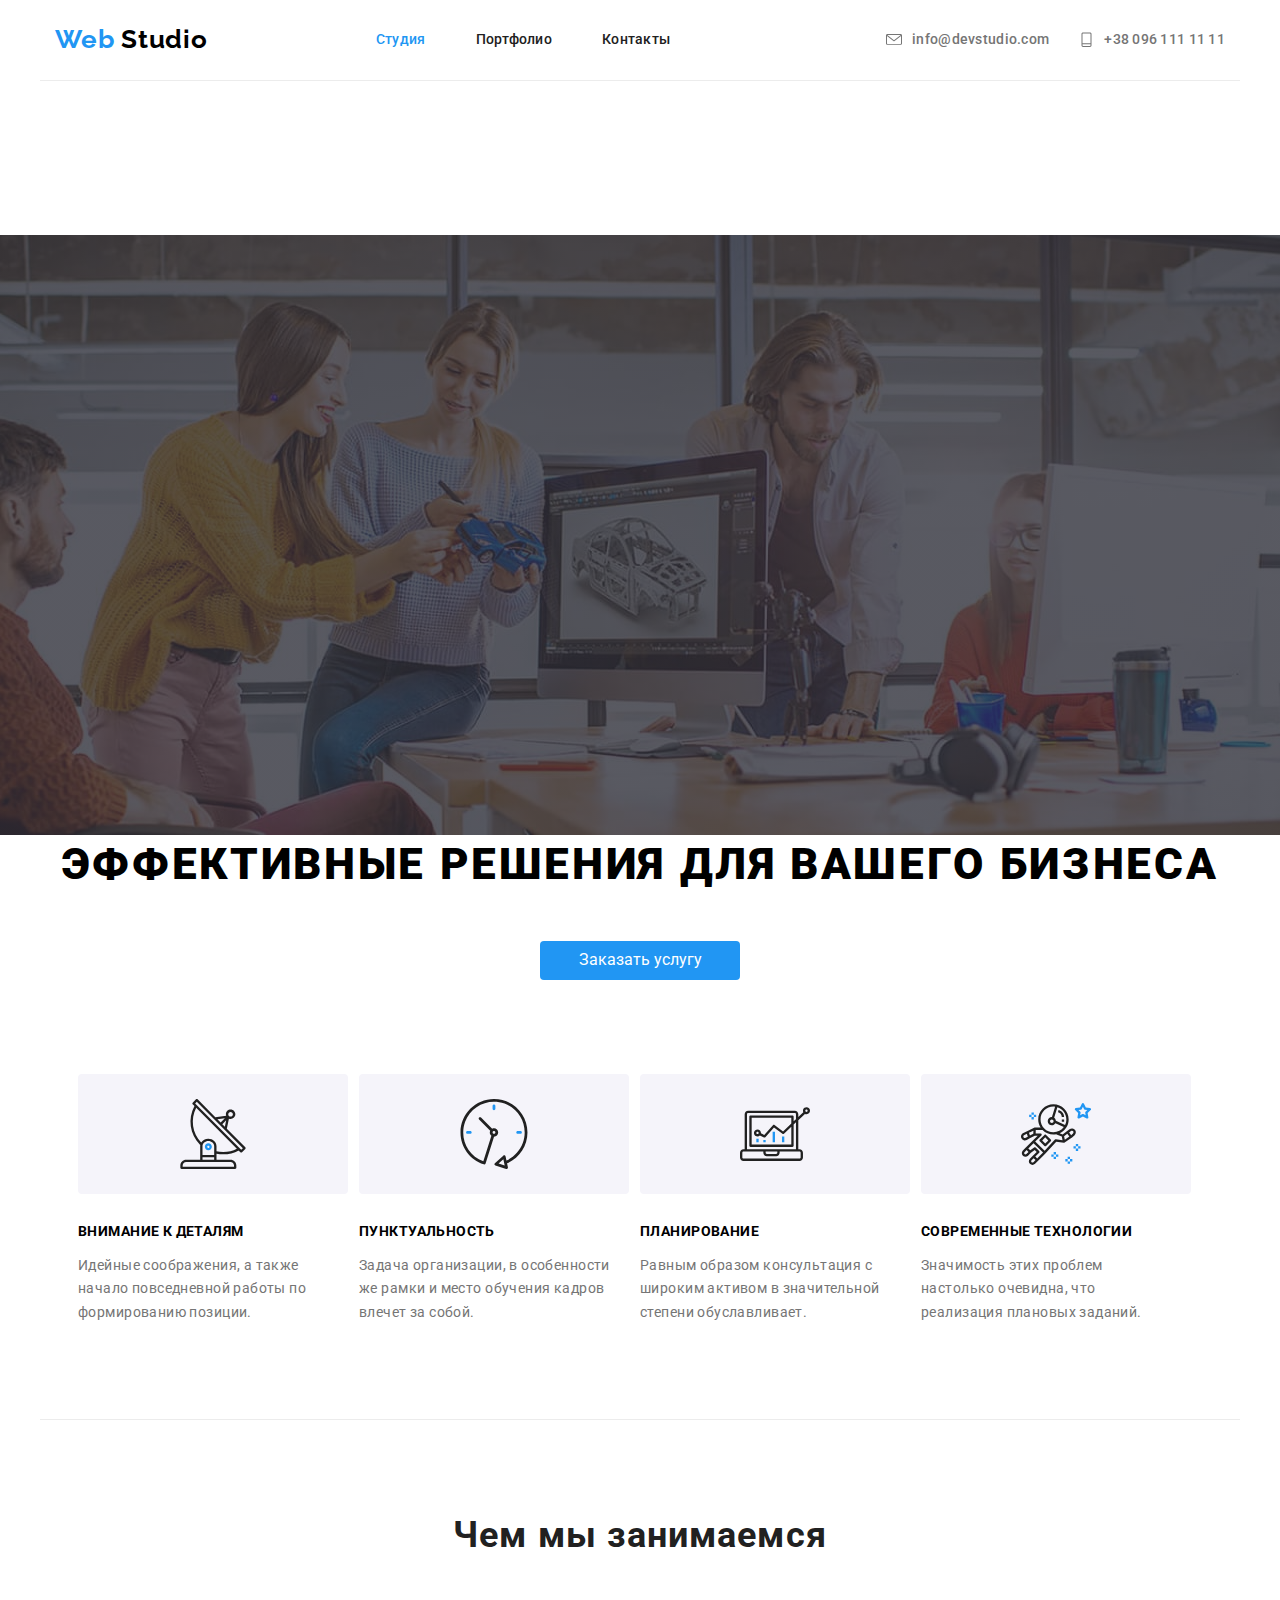
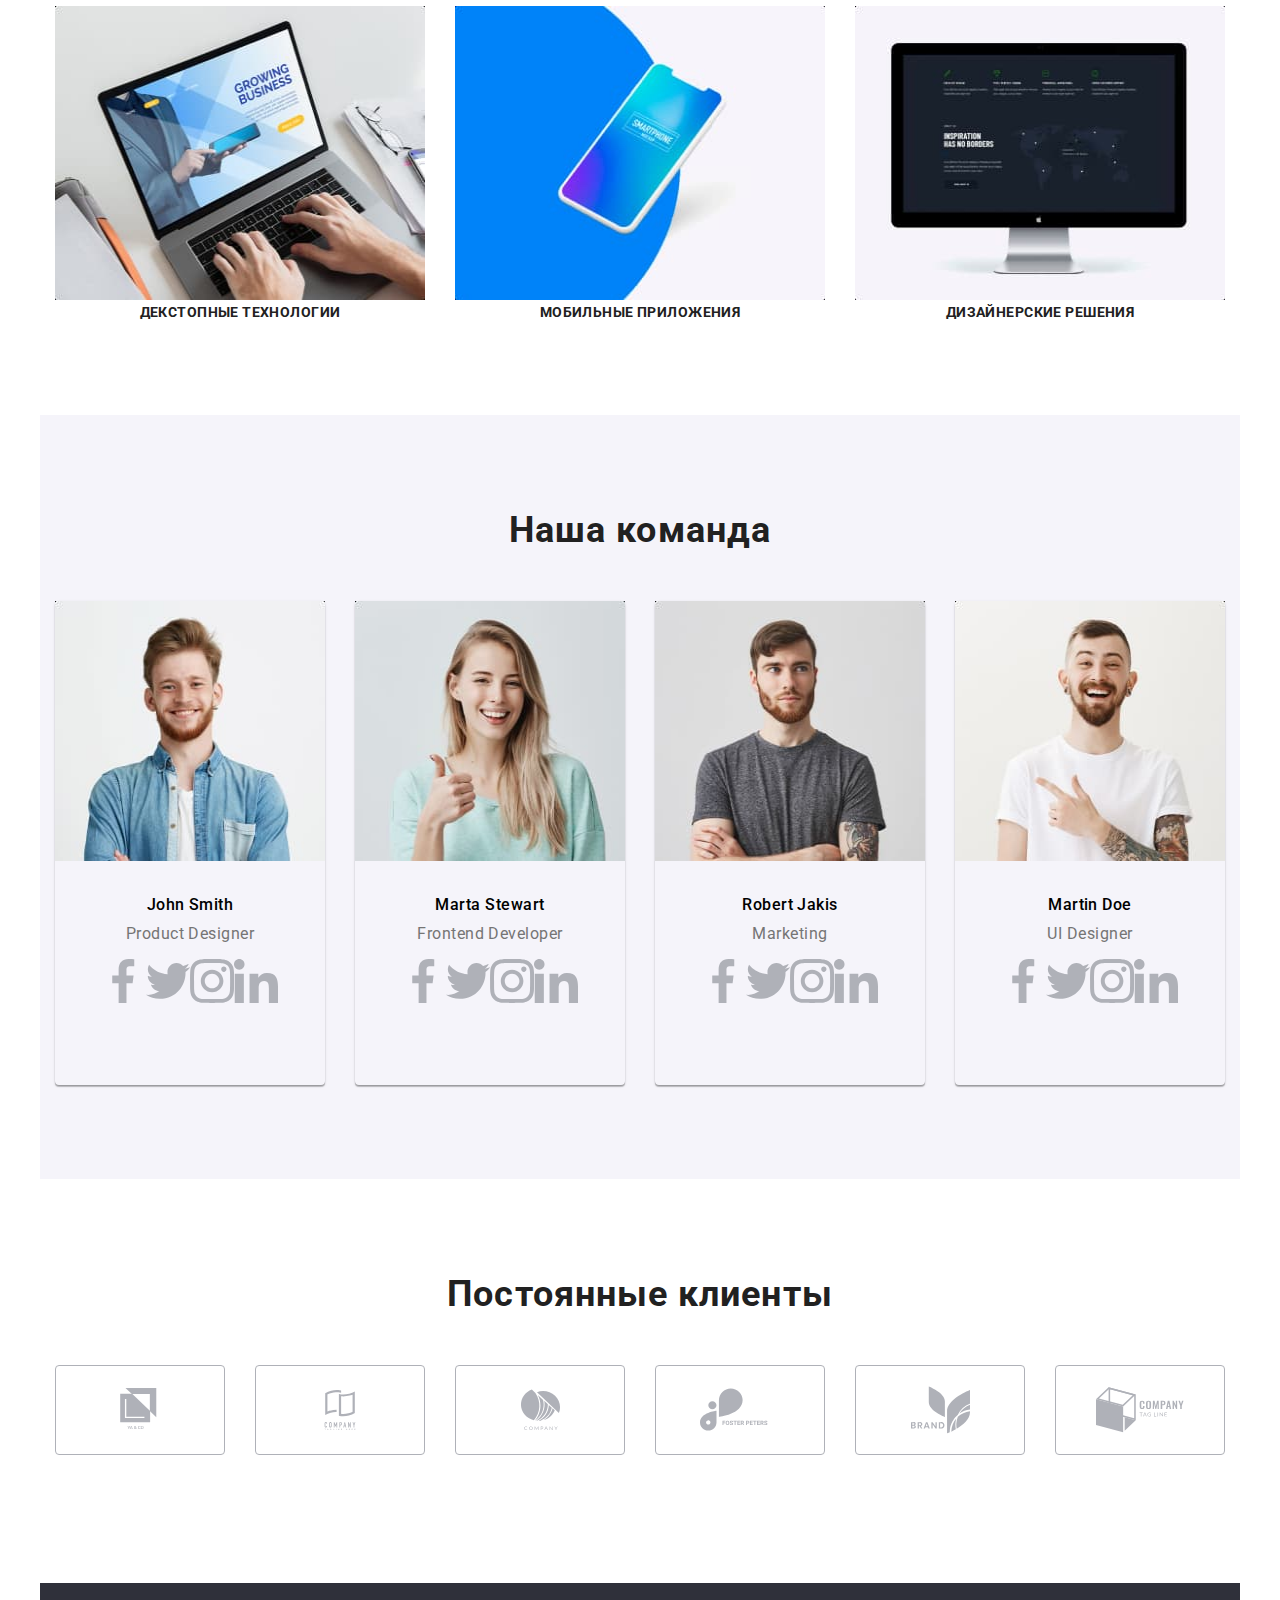
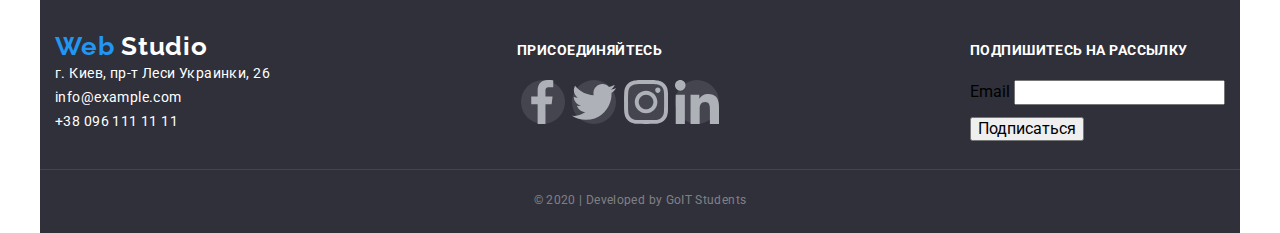
==== commit 0d173962: "123" ====
--- a/index.html
+++ b/index.html
@@ -54,6 +54,10 @@
       </div>
     </header>
 
+    <svg>
+      <use href="./image"></use>
+    </svg>
+
     <main>
       <!--Герои-->
 
@@ -175,36 +179,36 @@
               <h3 class="command-title">John Smith</h3>
               <p class="command-text">Product Designer</p>
               <ul class="svg-list">
-                <li class="social_item">
+                <li>
+                  <a href="#" class="button-icon" aria-label="Facebook">
+                    <svg class="svg-icon">
+                      <use
+                        href="./image/icomoon/symbol-defs.svg#icon-facebook2"
+                      ></use>
+                    </svg>
+                  </a>
+                </li>
+                <li>
+                  <a href="#" class="button-icon" aria-label="Twitter">
+                    <svg class="svg-icon">
+                      <use
+                        href="./image/icomoon/symbol-defs.svg#icon-twitter2"
+                      ></use>
+                    </svg>
+                  </a>
+                </li>
+                <li>
                   <a href="#" class="button-icon" aria-label="Instagramm">
-                    <svg class="svg-icon" width="20" height="20">
+                    <svg class="svg-icon">
                       <use
                         href="./image/icomoon/symbol-defs.svg#icon-instagram2"
                       ></use>
                     </svg>
                   </a>
                 </li>
-                <li class="social_item">
-                  <a href="#" class="button-icon" aria-label="Twitter">
-                    <svg class="svg-icon" width="20" height="20">
-                      <use
-                        href="./image/icomoon/symbol-defs.svg#icon-twitter2"
-                      ></use>
-                    </svg>
-                  </a>
-                </li>
-                <li class="social_item">
-                  <a href="#" class="button-icon" aria-label="Facebook">
-                    <svg class="svg-icon" width="20" height="20">
-                      <use
-                        href="./image/icomoon/symbol-defs.svg#icon-facebook2"
-                      ></use>
-                    </svg>
-                  </a>
-                </li>
-                <li class="social_item">
+                <li>
                   <a href="#" class="button-icon" aria-label="LinkedID">
-                    <svg class="svg-icon" width="20" height="20">
+                    <svg class="svg-icon">
                       <use
                         href="./image/icomoon/symbol-defs.svg#icon-linkedid2"
                       ></use>
@@ -224,36 +228,36 @@
               <h3 class="command-title">Marta Stewart</h3>
               <p class="command-text">Frontend Developer</p>
               <ul class="svg-list">
-                <li class="social_item">
+                <li>
+                  <a href="#" class="button-icon" aria-label="Facebook">
+                    <svg class="svg-icon">
+                      <use
+                        href="./image/icomoon/symbol-defs.svg#icon-facebook2"
+                      ></use>
+                    </svg>
+                  </a>
+                </li>
+                <li>
+                  <a href="#" class="button-icon" aria-label="Twitter">
+                    <svg class="svg-icon">
+                      <use
+                        href="./image/icomoon/symbol-defs.svg#icon-twitter2"
+                      ></use>
+                    </svg>
+                  </a>
+                </li>
+                <li>
                   <a href="#" class="button-icon" aria-label="Instagramm">
-                    <svg class="svg-icon" width="20" height="20">
+                    <svg class="svg-icon">
                       <use
                         href="./image/icomoon/symbol-defs.svg#icon-instagram2"
                       ></use>
                     </svg>
                   </a>
                 </li>
-                <li class="social_item">
-                  <a href="#" class="button-icon" aria-label="Twitter">
-                    <svg class="svg-icon" width="20" height="20">
-                      <use
-                        href="./image/icomoon/symbol-defs.svg#icon-twitter2"
-                      ></use>
-                    </svg>
-                  </a>
-                </li>
-                <li class="social_item">
-                  <a href="#" class="button-icon" aria-label="Facebook">
-                    <svg class="svg-icon" width="20" height="20">
-                      <use
-                        href="./image/icomoon/symbol-defs.svg#icon-facebook2"
-                      ></use>
-                    </svg>
-                  </a>
-                </li>
-                <li class="social_item">
+                <li>
                   <a href="#" class="button-icon" aria-label="LinkedID">
-                    <svg class="svg-icon" width="20" height="20">
+                    <svg class="svg-icon">
                       <use
                         href="./image/icomoon/symbol-defs.svg#icon-linkedid2"
                       ></use>
@@ -273,36 +277,36 @@
               <h3 class="command-title">Robert Jakis</h3>
               <p class="command-text">Marketing</p>
               <ul class="svg-list">
-                <li class="social_item">
+                <li>
+                  <a href="#" class="button-icon" aria-label="Facebook">
+                    <svg class="svg-icon">
+                      <use
+                        href="./image/icomoon/symbol-defs.svg#icon-facebook2"
+                      ></use>
+                    </svg>
+                  </a>
+                </li>
+                <li>
+                  <a href="#" class="button-icon" aria-label="Twitter">
+                    <svg class="svg-icon">
+                      <use
+                        href="./image/icomoon/symbol-defs.svg#icon-twitter2"
+                      ></use>
+                    </svg>
+                  </a>
+                </li>
+                <li>
                   <a href="#" class="button-icon" aria-label="Instagramm">
-                    <svg class="svg-icon" width="20" height="20">
+                    <svg class="svg-icon">
                       <use
                         href="./image/icomoon/symbol-defs.svg#icon-instagram2"
                       ></use>
                     </svg>
                   </a>
                 </li>
-                <li class="social_item">
-                  <a href="#" class="button-icon" aria-label="Twitter">
-                    <svg class="svg-icon" width="20" height="20">
-                      <use
-                        href="./image/icomoon/symbol-defs.svg#icon-twitter2"
-                      ></use>
-                    </svg>
-                  </a>
-                </li>
-                <li class="social_item">
-                  <a href="#" class="button-icon" aria-label="Facebook">
-                    <svg class="svg-icon" width="20" height="20">
-                      <use
-                        href="./image/icomoon/symbol-defs.svg#icon-facebook2"
-                      ></use>
-                    </svg>
-                  </a>
-                </li>
-                <li class="social_item">
+                <li>
                   <a href="#" class="button-icon" aria-label="LinkedID">
-                    <svg class="svg-icon" width="20" height="20">
+                    <svg class="svg-icon">
                       <use
                         href="./image/icomoon/symbol-defs.svg#icon-linkedid2"
                       ></use>
@@ -322,36 +326,36 @@
               <h3 class="command-title">Martin Doe</h3>
               <p class="command-text">UI Designer</p>
               <ul class="svg-list">
-                <li class="social_item">
+                <li>
+                  <a href="#" class="button-icon" aria-label="Facebook">
+                    <svg class="svg-icon">
+                      <use
+                        href="./image/icomoon/symbol-defs.svg#icon-facebook2"
+                      ></use>
+                    </svg>
+                  </a>
+                </li>
+                <li>
+                  <a href="#" class="button-icon" aria-label="Twitter">
+                    <svg class="svg-icon">
+                      <use
+                        href="./image/icomoon/symbol-defs.svg#icon-twitter2"
+                      ></use>
+                    </svg>
+                  </a>
+                </li>
+                <li>
                   <a href="#" class="button-icon" aria-label="Instagramm">
-                    <svg class="svg-icon" width="20" height="20">
+                    <svg class="svg-icon">
                       <use
                         href="./image/icomoon/symbol-defs.svg#icon-instagram2"
                       ></use>
                     </svg>
                   </a>
                 </li>
-                <li class="social_item">
-                  <a href="#" class="button-icon" aria-label="Twitter">
-                    <svg class="svg-icon" width="20" height="20">
-                      <use
-                        href="./image/icomoon/symbol-defs.svg#icon-twitter2"
-                      ></use>
-                    </svg>
-                  </a>
-                </li>
-                <li class="social_item">
-                  <a href="#" class="button-icon" aria-label="Facebook">
-                    <svg class="svg-icon" width="20" height="20">
-                      <use
-                        href="./image/icomoon/symbol-defs.svg#icon-facebook2"
-                      ></use>
-                    </svg>
-                  </a>
-                </li>
-                <li class="social_item">
+                <li>
                   <a href="#" class="button-icon" aria-label="LinkedID">
-                    <svg class="svg-icon" width="20" height="20">
+                    <svg class="svg-icon">
                       <use
                         href="./image/icomoon/symbol-defs.svg#icon-linkedid2"
                       ></use>
@@ -370,42 +374,42 @@
           <ul class="clients">
             <li class="client-list">
               <a href="#" class="client-card">
-                <svg width="44" height="49">
+                <svg width="44" heigth="49">
                   <use href="./image/symbol-defs.svg#icon-client1"></use>
                 </svg>
               </a>
             </li>
             <li class="client-list">
               <a href="#" class="client-card">
-                <svg width="40" height="52">
+                <svg width="40" heigth="52">
                   <use href="./image/symbol-defs.svg#icon-client2"></use>
                 </svg>
               </a>
             </li>
             <li class="client-list" class="client-card">
               <a href="#" class="client-card">
-                <svg width="41" height="42">
+                <svg width="41" heigth="42">
                   <use href="./image/symbol-defs.svg#icon-client3"></use>
                 </svg>
               </a>
             </li>
             <li class="client-list">
               <a href="#" class="client-card">
-                <svg width="80" height="42">
+                <svg width="80" heigth="42">
                   <use href="./image/symbol-defs.svg#icon-client4"></use>
                 </svg>
               </a>
             </li>
             <li class="client-list">
               <a href="#" class="client-card">
-                <svg width="59" height="47">
+                <svg width="59" heigth="47">
                   <use href="./image/symbol-defs.svg#icon-client5"></use>
                 </svg>
               </a>
             </li>
             <li class="client-list">
               <a href="#" class="client-card">
-                <svg width="88" height="45">
+                <svg width="88" heigth="45">
                   <use href="./image/symbol-defs.svg#icon-client6"></use>
                 </svg>
               </a>
@@ -437,7 +441,7 @@
             <ul class="s-link">
               <li>
                 <a href="#" class="footer-list" aria-label="Twitter">
-                  <svg class="svg-icon_footer" width="20" height="20">
+                  <svg class="svg-icon">
                     <use
                       href="./image/icomoon/symbol-defs.svg#icon-facebook2"
                     ></use>
@@ -446,7 +450,7 @@
               </li>
               <li>
                 <a href="#" class="footer-list" aria-label="Twitter">
-                  <svg class="svg-icon_footer" width="20" height="20">
+                  <svg class="svg-icon item">
                     <use
                       href="./image/icomoon/symbol-defs.svg#icon-twitter2"
                     ></use>
@@ -455,7 +459,7 @@
               </li>
               <li>
                 <a href="#" class="footer-list" aria-label="Instagramm">
-                  <svg class="svg-icon_footer" width="20" height="20">
+                  <svg class="svg-icon">
                     <use
                       href="./image/icomoon/symbol-defs.svg#icon-instagram2"
                     ></use>
@@ -464,7 +468,7 @@
               </li>
               <li>
                 <a href="#" class="footer-list" aria-label="LinkedID">
-                  <svg class="svg-icon_footer" width="20" height="20">
+                  <svg class="svg-icon">
                     <use
                       href="./image/icomoon/symbol-defs.svg#icon-linkedid2"
                     ></use>
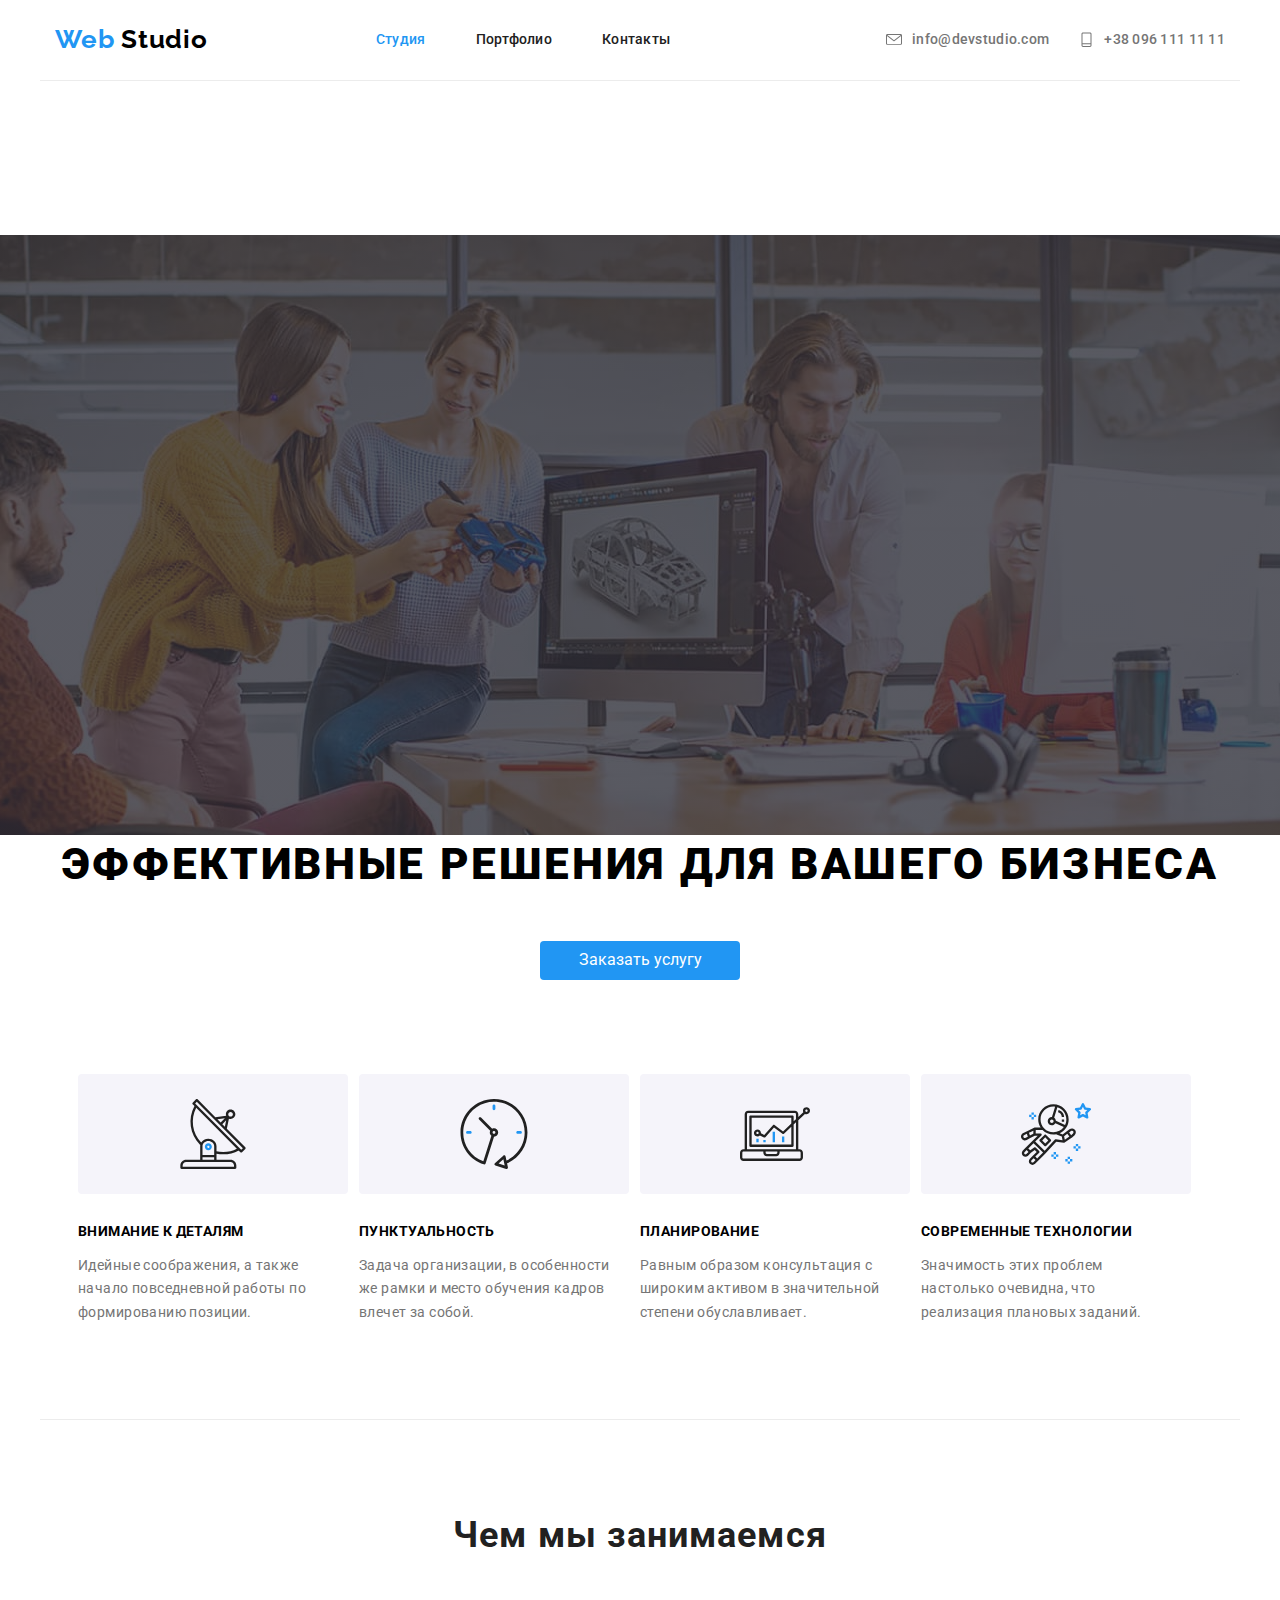
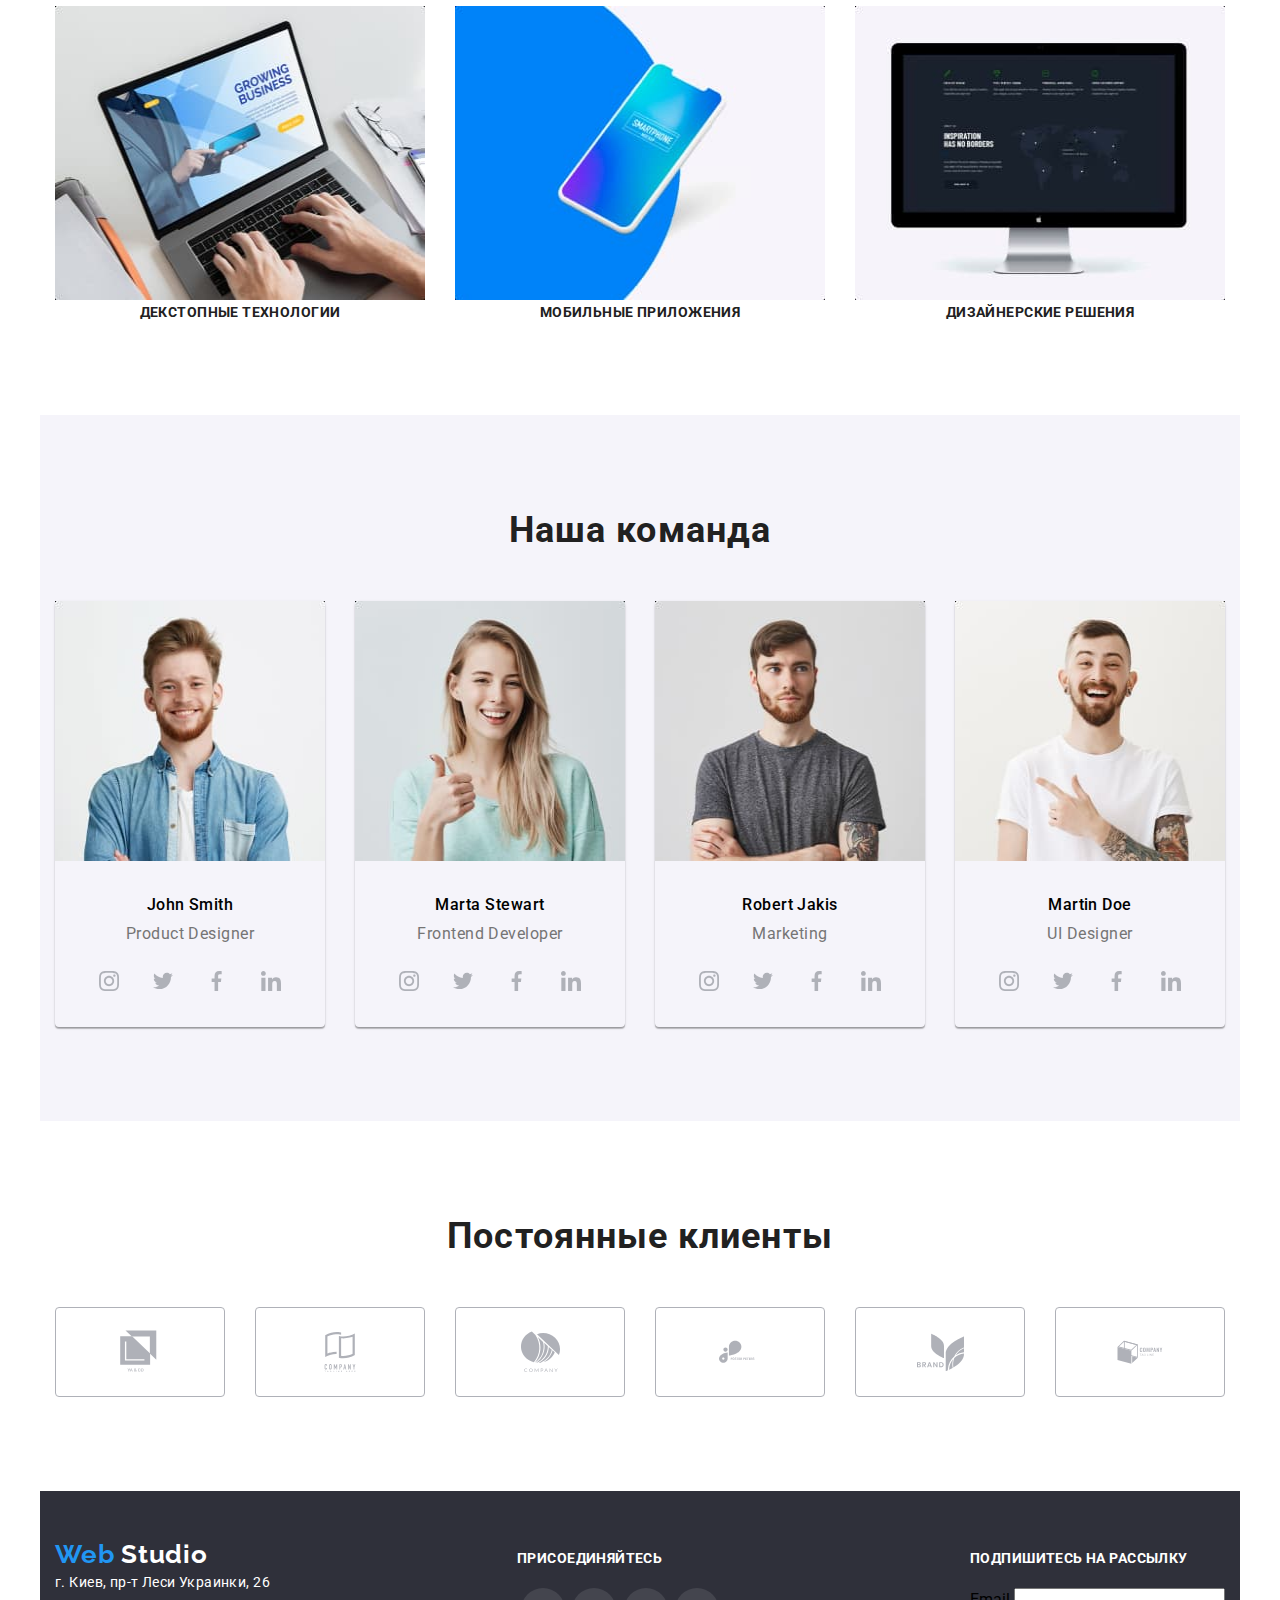
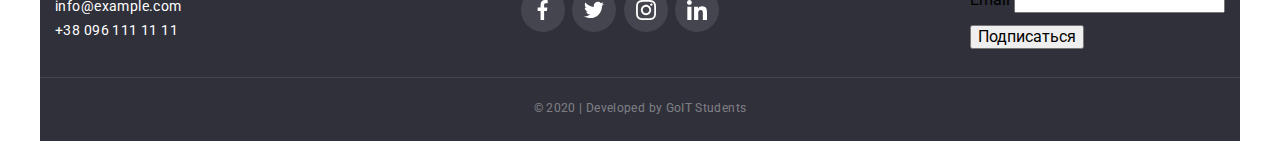
==== commit a1af17f9: "Merge branch 'master' of https://github.com/grigorijbagalika/goit-markup-hw-04" ====
--- a/index.html
+++ b/index.html
@@ -179,36 +179,36 @@
               <h3 class="command-title">John Smith</h3>
               <p class="command-text">Product Designer</p>
               <ul class="svg-list">
-                <li>
+                <li class="social_item">
+                  <a href="#" class="button-icon" aria-label="Instagramm">
+                    <svg class="svg-icon" width="20" height="20">
+                      <use
+                        href="./image/icomoon/symbol-defs.svg#icon-instagram2"
+                      ></use>
+                    </svg>
+                  </a>
+                </li>
+                <li class="social_item">
+                  <a href="#" class="button-icon" aria-label="Twitter">
+                    <svg class="svg-icon" width="20" height="20">
+                      <use
+                        href="./image/icomoon/symbol-defs.svg#icon-twitter2"
+                      ></use>
+                    </svg>
+                  </a>
+                </li>
+                <li class="social_item">
                   <a href="#" class="button-icon" aria-label="Facebook">
-                    <svg class="svg-icon">
+                    <svg class="svg-icon" width="20" height="20">
                       <use
                         href="./image/icomoon/symbol-defs.svg#icon-facebook2"
                       ></use>
                     </svg>
                   </a>
                 </li>
-                <li>
-                  <a href="#" class="button-icon" aria-label="Twitter">
-                    <svg class="svg-icon">
-                      <use
-                        href="./image/icomoon/symbol-defs.svg#icon-twitter2"
-                      ></use>
-                    </svg>
-                  </a>
-                </li>
-                <li>
-                  <a href="#" class="button-icon" aria-label="Instagramm">
-                    <svg class="svg-icon">
-                      <use
-                        href="./image/icomoon/symbol-defs.svg#icon-instagram2"
-                      ></use>
-                    </svg>
-                  </a>
-                </li>
-                <li>
+                <li class="social_item">
                   <a href="#" class="button-icon" aria-label="LinkedID">
-                    <svg class="svg-icon">
+                    <svg class="svg-icon" width="20" height="20">
                       <use
                         href="./image/icomoon/symbol-defs.svg#icon-linkedid2"
                       ></use>
@@ -228,36 +228,36 @@
               <h3 class="command-title">Marta Stewart</h3>
               <p class="command-text">Frontend Developer</p>
               <ul class="svg-list">
-                <li>
+                <li class="social_item">
+                  <a href="#" class="button-icon" aria-label="Instagramm">
+                    <svg class="svg-icon" width="20" height="20">
+                      <use
+                        href="./image/icomoon/symbol-defs.svg#icon-instagram2"
+                      ></use>
+                    </svg>
+                  </a>
+                </li>
+                <li class="social_item">
+                  <a href="#" class="button-icon" aria-label="Twitter">
+                    <svg class="svg-icon" width="20" height="20">
+                      <use
+                        href="./image/icomoon/symbol-defs.svg#icon-twitter2"
+                      ></use>
+                    </svg>
+                  </a>
+                </li>
+                <li class="social_item">
                   <a href="#" class="button-icon" aria-label="Facebook">
-                    <svg class="svg-icon">
+                    <svg class="svg-icon" width="20" height="20">
                       <use
                         href="./image/icomoon/symbol-defs.svg#icon-facebook2"
                       ></use>
                     </svg>
                   </a>
                 </li>
-                <li>
-                  <a href="#" class="button-icon" aria-label="Twitter">
-                    <svg class="svg-icon">
-                      <use
-                        href="./image/icomoon/symbol-defs.svg#icon-twitter2"
-                      ></use>
-                    </svg>
-                  </a>
-                </li>
-                <li>
-                  <a href="#" class="button-icon" aria-label="Instagramm">
-                    <svg class="svg-icon">
-                      <use
-                        href="./image/icomoon/symbol-defs.svg#icon-instagram2"
-                      ></use>
-                    </svg>
-                  </a>
-                </li>
-                <li>
+                <li class="social_item">
                   <a href="#" class="button-icon" aria-label="LinkedID">
-                    <svg class="svg-icon">
+                    <svg class="svg-icon" width="20" height="20">
                       <use
                         href="./image/icomoon/symbol-defs.svg#icon-linkedid2"
                       ></use>
@@ -277,36 +277,36 @@
               <h3 class="command-title">Robert Jakis</h3>
               <p class="command-text">Marketing</p>
               <ul class="svg-list">
-                <li>
+                <li class="social_item">
+                  <a href="#" class="button-icon" aria-label="Instagramm">
+                    <svg class="svg-icon" width="20" height="20">
+                      <use
+                        href="./image/icomoon/symbol-defs.svg#icon-instagram2"
+                      ></use>
+                    </svg>
+                  </a>
+                </li>
+                <li class="social_item">
+                  <a href="#" class="button-icon" aria-label="Twitter">
+                    <svg class="svg-icon" width="20" height="20">
+                      <use
+                        href="./image/icomoon/symbol-defs.svg#icon-twitter2"
+                      ></use>
+                    </svg>
+                  </a>
+                </li>
+                <li class="social_item">
                   <a href="#" class="button-icon" aria-label="Facebook">
-                    <svg class="svg-icon">
+                    <svg class="svg-icon" width="20" height="20">
                       <use
                         href="./image/icomoon/symbol-defs.svg#icon-facebook2"
                       ></use>
                     </svg>
                   </a>
                 </li>
-                <li>
-                  <a href="#" class="button-icon" aria-label="Twitter">
-                    <svg class="svg-icon">
-                      <use
-                        href="./image/icomoon/symbol-defs.svg#icon-twitter2"
-                      ></use>
-                    </svg>
-                  </a>
-                </li>
-                <li>
-                  <a href="#" class="button-icon" aria-label="Instagramm">
-                    <svg class="svg-icon">
-                      <use
-                        href="./image/icomoon/symbol-defs.svg#icon-instagram2"
-                      ></use>
-                    </svg>
-                  </a>
-                </li>
-                <li>
+                <li class="social_item">
                   <a href="#" class="button-icon" aria-label="LinkedID">
-                    <svg class="svg-icon">
+                    <svg class="svg-icon" width="20" height="20">
                       <use
                         href="./image/icomoon/symbol-defs.svg#icon-linkedid2"
                       ></use>
@@ -326,36 +326,36 @@
               <h3 class="command-title">Martin Doe</h3>
               <p class="command-text">UI Designer</p>
               <ul class="svg-list">
-                <li>
+                <li class="social_item">
+                  <a href="#" class="button-icon" aria-label="Instagramm">
+                    <svg class="svg-icon" width="20" height="20">
+                      <use
+                        href="./image/icomoon/symbol-defs.svg#icon-instagram2"
+                      ></use>
+                    </svg>
+                  </a>
+                </li>
+                <li class="social_item">
+                  <a href="#" class="button-icon" aria-label="Twitter">
+                    <svg class="svg-icon" width="20" height="20">
+                      <use
+                        href="./image/icomoon/symbol-defs.svg#icon-twitter2"
+                      ></use>
+                    </svg>
+                  </a>
+                </li>
+                <li class="social_item">
                   <a href="#" class="button-icon" aria-label="Facebook">
-                    <svg class="svg-icon">
+                    <svg class="svg-icon" width="20" height="20">
                       <use
                         href="./image/icomoon/symbol-defs.svg#icon-facebook2"
                       ></use>
                     </svg>
                   </a>
                 </li>
-                <li>
-                  <a href="#" class="button-icon" aria-label="Twitter">
-                    <svg class="svg-icon">
-                      <use
-                        href="./image/icomoon/symbol-defs.svg#icon-twitter2"
-                      ></use>
-                    </svg>
-                  </a>
-                </li>
-                <li>
-                  <a href="#" class="button-icon" aria-label="Instagramm">
-                    <svg class="svg-icon">
-                      <use
-                        href="./image/icomoon/symbol-defs.svg#icon-instagram2"
-                      ></use>
-                    </svg>
-                  </a>
-                </li>
-                <li>
+                <li class="social_item">
                   <a href="#" class="button-icon" aria-label="LinkedID">
-                    <svg class="svg-icon">
+                    <svg class="svg-icon" width="20" height="20">
                       <use
                         href="./image/icomoon/symbol-defs.svg#icon-linkedid2"
                       ></use>
@@ -374,42 +374,42 @@
           <ul class="clients">
             <li class="client-list">
               <a href="#" class="client-card">
-                <svg width="44" heigth="49">
+                <svg width="44" height="49">
                   <use href="./image/symbol-defs.svg#icon-client1"></use>
                 </svg>
               </a>
             </li>
             <li class="client-list">
               <a href="#" class="client-card">
-                <svg width="40" heigth="52">
+                <svg width="40" height="52">
                   <use href="./image/symbol-defs.svg#icon-client2"></use>
                 </svg>
               </a>
             </li>
             <li class="client-list" class="client-card">
               <a href="#" class="client-card">
-                <svg width="41" heigth="42">
+                <svg width="41" height="42">
                   <use href="./image/symbol-defs.svg#icon-client3"></use>
                 </svg>
               </a>
             </li>
             <li class="client-list">
               <a href="#" class="client-card">
-                <svg width="80" heigth="42">
+                <svg width="80" height="42">
                   <use href="./image/symbol-defs.svg#icon-client4"></use>
                 </svg>
               </a>
             </li>
             <li class="client-list">
               <a href="#" class="client-card">
-                <svg width="59" heigth="47">
+                <svg width="59" height="47">
                   <use href="./image/symbol-defs.svg#icon-client5"></use>
                 </svg>
               </a>
             </li>
             <li class="client-list">
               <a href="#" class="client-card">
-                <svg width="88" heigth="45">
+                <svg width="88" height="45">
                   <use href="./image/symbol-defs.svg#icon-client6"></use>
                 </svg>
               </a>
@@ -441,7 +441,7 @@
             <ul class="s-link">
               <li>
                 <a href="#" class="footer-list" aria-label="Twitter">
-                  <svg class="svg-icon">
+                  <svg class="svg-icon_footer" width="20" height="20">
                     <use
                       href="./image/icomoon/symbol-defs.svg#icon-facebook2"
                     ></use>
@@ -450,7 +450,7 @@
               </li>
               <li>
                 <a href="#" class="footer-list" aria-label="Twitter">
-                  <svg class="svg-icon item">
+                  <svg class="svg-icon_footer" width="20" height="20">
                     <use
                       href="./image/icomoon/symbol-defs.svg#icon-twitter2"
                     ></use>
@@ -459,7 +459,7 @@
               </li>
               <li>
                 <a href="#" class="footer-list" aria-label="Instagramm">
-                  <svg class="svg-icon">
+                  <svg class="svg-icon_footer" width="20" height="20">
                     <use
                       href="./image/icomoon/symbol-defs.svg#icon-instagram2"
                     ></use>
@@ -468,7 +468,7 @@
               </li>
               <li>
                 <a href="#" class="footer-list" aria-label="LinkedID">
-                  <svg class="svg-icon">
+                  <svg class="svg-icon_footer" width="20" height="20">
                     <use
                       href="./image/icomoon/symbol-defs.svg#icon-linkedid2"
                     ></use>
